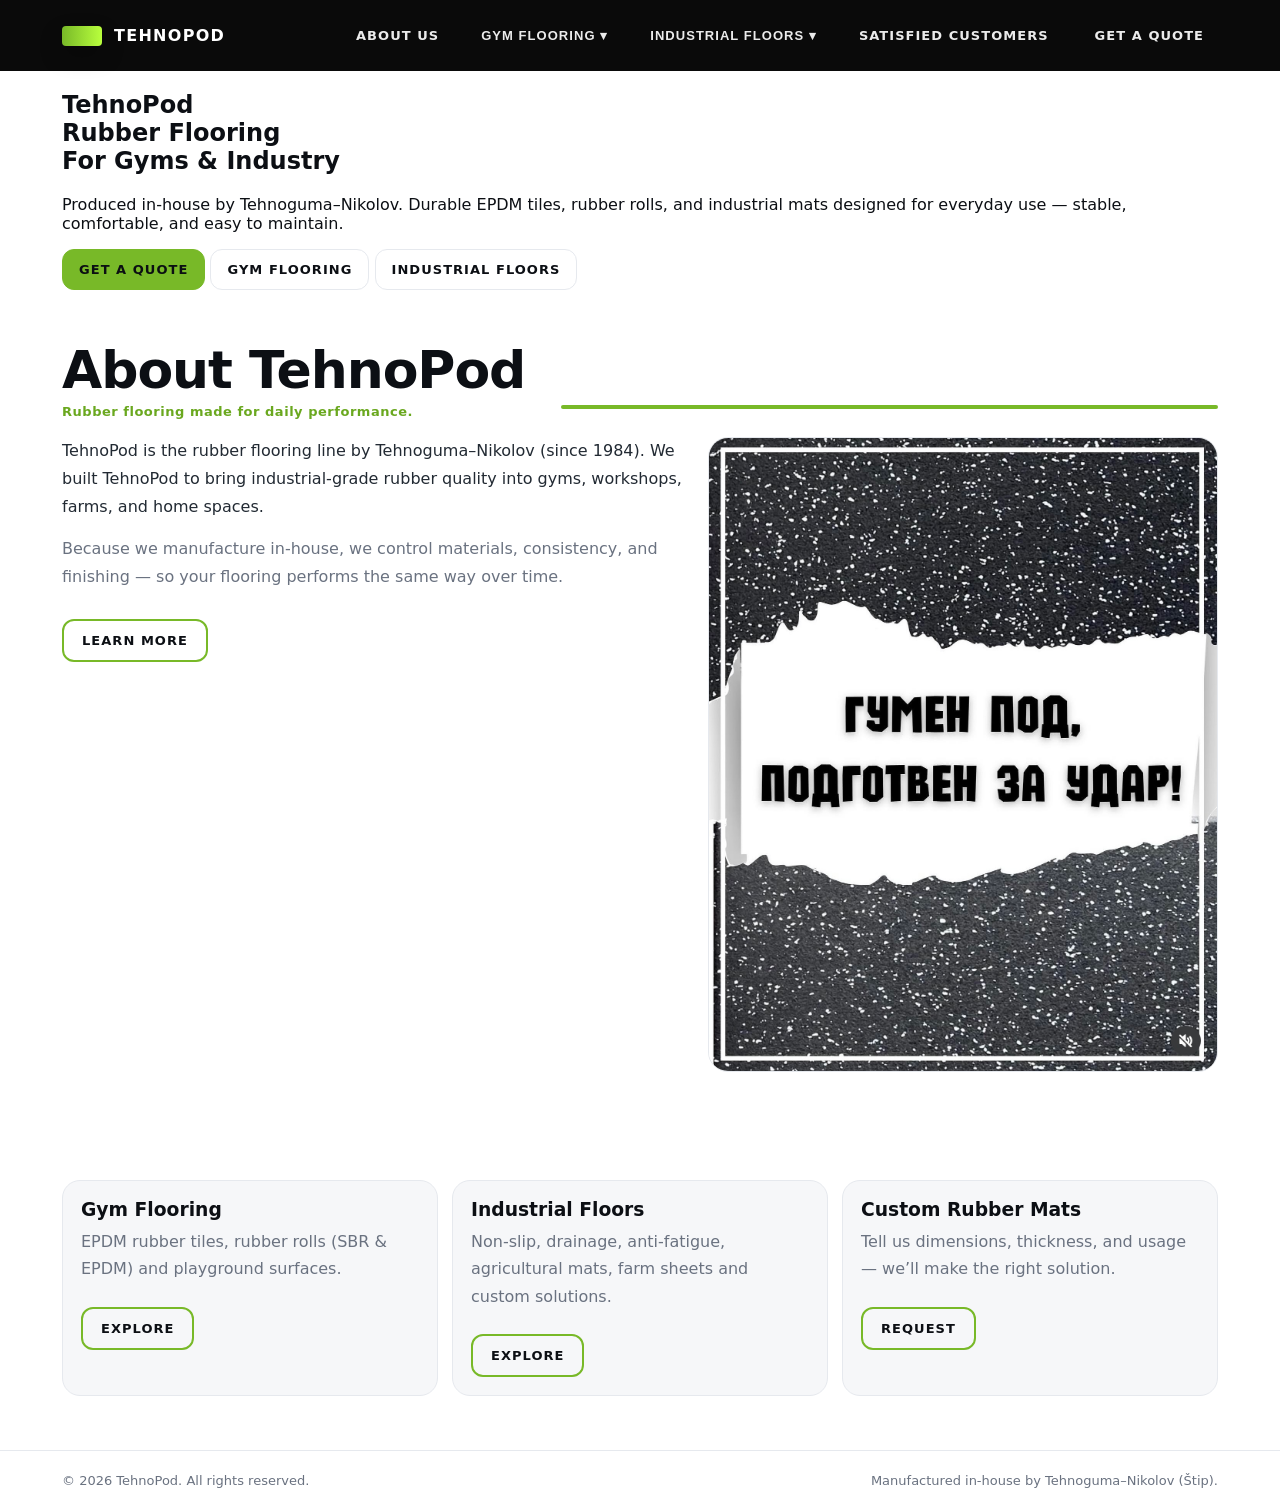
==== index.html @ 457037e5 "Update index.html" ====
<!doctype html>
<html lang="en">
<head>
  <meta charset="utf-8"/>
  <meta name="viewport" content="width=device-width,initial-scale=1"/>
  <title>TehnoPod Rubber Flooring | Gym & Industrial Rubber Mats</title>
  <meta name="description" content="TehnoPod produces durable rubber flooring for gyms and industry: EPDM rubber tiles, rubber rolls, anti-fatigue mats, drainage mats and custom rubber solutions. In-house manufacturing."/>
  <meta name="robots" content="index,follow"/>
  <link rel="stylesheet" href="assets/css/style.css"/>
</head>
<body>

<header class="header">
  <div class="container">
    <div class="nav">
      <a class="brand" href="index.html">
        <div class="mark" aria-hidden="true"></div>
        <div>TehnoPod</div>
      </a>

      <nav class="menu" aria-label="Main navigation">
        <a href="about.html">About us</a>

        <div class="dropdown">
          <button type="button">Gym Flooring ▾</button>
          <div class="dropdown-panel">
            <a href="gym-flooring.html#tiles">Rubber Tiles (EPDM)<span>Shock-absorbing, anti-slip, durable</span></a>
            <a href="gym-flooring.html#rolls">Rubber Rolls (SBR & EPDM)<span>Large-area coverage and insulation</span></a>
            <a href="gym-flooring.html#playground">Playground<span>Safer impact surface for outdoor areas</span></a>
          </div>
        </div>

        <div class="dropdown">
          <button type="button">Industrial Floors ▾</button>
          <div class="dropdown-panel">
            <a href="industrial-floors.html#non-slip">Non-Slip Floor Mats<span>Stability and safer steps</span></a>
            <a href="industrial-floors.html#drainage">Drainage Floor Mats<span>Wet zones, easy cleaning</span></a>
            <a href="industrial-floors.html#anti-fatigue">Anti-Fatigue Floor Mats<span>Comfort for standing work</span></a>
            <a href="industrial-floors.html#agricultural">Agricultural Floor Mats<span>Farm use, traction & insulation</span></a>
            <a href="industrial-floors.html#farm-sheets">Farm Sheets<span>Large-area protection</span></a>
            <a href="industrial-floors.html#custom">Custom Rubber Mats<span>Made to your size</span></a>
          </div>
        </div>

        <a href="customers.html">Satisfied customers</a>
        <a class="cta" href="contact.html">Get a quote</a>
      </nav>

      <button class="burger" type="button" data-burger>Menu</button>
    </div>

    <div class="mobile" data-mobile>
      <a href="about.html">About us</a>

      <div class="group">Gym Flooring</div>
      <a href="gym-flooring.html#tiles">Rubber Tiles (EPDM)</a>
      <a href="gym-flooring.html#rolls">Rubber Rolls (SBR & EPDM)</a>
      <a href="gym-flooring.html#playground">Playground</a>

      <div class="group">Industrial Floors</div>
      <a href="industrial-floors.html#non-slip">Non-Slip Floor Mats</a>
      <a href="industrial-floors.html#drainage">Drainage Floor Mats</a>
      <a href="industrial-floors.html#anti-fatigue">Anti-Fatigue Floor Mats</a>
      <a href="industrial-floors.html#agricultural">Agricultural Floor Mats</a>
      <a href="industrial-floors.html#farm-sheets">Farm Sheets</a>
      <a href="industrial-floors.html#custom">Custom Rubber Mats</a>

      <a href="customers.html">Satisfied customers</a>
      <a href="contact.html">Get a quote</a>
    </div>
  </div>
</header>

<main>
  <!-- HERO 1 (FULL-WIDTH IMAGE) -->
  <section class="hero1">
    <div class="hero1-overlay">
      <div class="container hero1-content">
        <h1 class="hero1-title">
          <span class="g">TehnoPod</span><br/>
          Rubber Flooring<br/>
          For Gyms & Industry
        </h1>

        <p class="hero1-sub">
          Produced in-house by Tehnoguma–Nikolov. Durable EPDM tiles, rubber rolls, and industrial mats
          designed for everyday use — stable, comfortable, and easy to maintain.
        </p>

        <div class="hero1-actions">
          <a class="btn primary" href="contact.html">Get a quote</a>
          <a class="btn" href="gym-flooring.html">Gym flooring</a>
          <a class="btn" href="industrial-floors.html">Industrial floors</a>
        </div>
      </div>
    </div>
  </section>

  <!-- ABOUT -->
  <section class="section">
    <div class="container">
      <div class="section-head">
        <div>
          <h2>About TehnoPod</h2>
          <div class="kicker">Rubber flooring made for daily performance.</div>
        </div>
        <div class="line" aria-hidden="true"></div>
      </div>

      <div class="split">
        <div class="copy">
          <p>
            TehnoPod is the rubber flooring line by Tehnoguma–Nikolov (since 1984). We built TehnoPod to bring
            industrial-grade rubber quality into gyms, workshops, farms, and home spaces.
          </p>
          <p class="muted">
            Because we manufacture in-house, we control materials, consistency, and finishing — so your flooring
            performs the same way over time.
          </p>
          <a class="learn" href="about.html">Learn more</a>
        </div>

        <div class="box">
          <img src="assets/img/about.jpg" alt="Rubber rolls and sheets in production"/>
        </div>
      </div>
    </div>
  </section>

  <!-- CARDS -->
  <section class="section">
    <div class="container">
      <div class="grid3">
        <div class="card">
          <h3>Gym Flooring</h3>
          <p>EPDM rubber tiles, rubber rolls (SBR & EPDM) and playground surfaces.</p>
          <a class="learn" href="gym-flooring.html">Explore</a>
        </div>
        <div class="card">
          <h3>Industrial Floors</h3>
          <p>Non-slip, drainage, anti-fatigue, agricultural mats, farm sheets and custom solutions.</p>
          <a class="learn" href="industrial-floors.html">Explore</a>
        </div>
        <div class="card">
          <h3>Custom Rubber Mats</h3>
          <p>Tell us dimensions, thickness, and usage — we’ll make the right solution.</p>
          <a class="learn" href="contact.html">Request</a>
        </div>
      </div>
    </div>
  </section>
</main>

<footer class="footer">
  <div class="container">
    <div class="footer-row">
      <div>© <span id="y"></span> TehnoPod. All rights reserved.</div>
      <div>Manufactured in-house by Tehnoguma–Nikolov (Štip).</div>
    </div>
  </div>
  <script>document.getElementById("y").textContent = new Date().getFullYear();</script>
</footer>

<script src="assets/js/main.js"></script>
</body>
</html>
---- assets/css/style.css ----
:root{
  --bg:#ffffff;
  --text:#0c0f14;
  --muted:#6a7280;
  --line:#e6e9ee;
  --card:#f6f7f9;

  --black:#0a0a0a;
  --green:#78b928;      /* green accent like main site */
  --green2:#6aa81f;

  --max:1200px;
}

*{box-sizing:border-box}
html,body{height:100%}
body{
  margin:0;
  font-family: ui-sans-serif, system-ui, -apple-system, Segoe UI, Roboto, Helvetica, Arial;
  color:var(--text);
  background:var(--bg);
}

a{color:inherit; text-decoration:none}
img{max-width:100%; display:block}
.container{max-width:var(--max); margin:0 auto; padding:0 22px}

/* ===== Top black navigation ===== */
.header{
  position:sticky; top:0; z-index:50;
  background:var(--black);
}
.nav{
  display:flex; align-items:center; justify-content:space-between;
  gap:18px;
  padding:18px 0;
}
.brand{
  display:flex; align-items:center; gap:12px;
  color:#fff;
  font-weight:900;
  letter-spacing:.08em;
  text-transform:uppercase;
}
.brand .mark{
  width:40px; height:20px; border-radius:4px;
  background: linear-gradient(90deg, var(--green), #b9ff3d);
  box-shadow: 0 10px 22px rgba(0,0,0,.25);
}

.menu{
  display:flex; align-items:center; gap:22px;
}
.menu a, .menu button{
  color:#fff;
  opacity:.92;
  font-weight:700;
  letter-spacing:.08em;
  text-transform:uppercase;
  font-size:13px;
  padding:10px 10px;
  border-radius:10px;
  border:0; background:transparent;
  cursor:pointer;
}
.menu a:hover, .menu button:hover{opacity:1}

.cta{
  border:1px solid rgba(255,255,255,.28);
  padding:10px 14px !important;
  border-radius:12px;
}
.cta:hover{border-color:rgba(255,255,255,.55)}

.burger{
  display:none;
  border:1px solid rgba(255,255,255,.25);
  background:transparent;
  color:#fff;
  padding:10px 12px;
  border-radius:12px;
  font-weight:800;
  letter-spacing:.08em;
  text-transform:uppercase;
  cursor:pointer;
}
.mobile{
  display:none;
  border-top:1px solid rgba(255,255,255,.12);
  padding:14px 0 18px;
}
.mobile a{
  display:block;
  color:#fff;
  opacity:.92;
  font-weight:800;
  letter-spacing:.08em;
  text-transform:uppercase;
  font-size:13px;
  padding:12px 6px;
}
.mobile a:hover{opacity:1}
.mobile .group{
  margin-top:10px;
  color:rgba(255,255,255,.6);
  font-size:12px;
  letter-spacing:.12em;
  text-transform:uppercase;
  font-weight:900;
}
@media (max-width: 980px){
  .menu{display:none}
  .burger{display:inline-flex}
  .mobile.show{display:block}
}

/* ===== Dropdown ===== */
.dropdown{position:relative}
.dropdown-panel{
  position:absolute;
  top:44px; right:0;
  min-width:320px;
  background:#fff;
  border:1px solid var(--line);
  border-radius:14px;
  padding:10px;
  box-shadow: 0 18px 45px rgba(0,0,0,.12);
  display:none;
}
.dropdown-panel a{
  display:block;
  padding:10px 10px;
  border-radius:12px;
  font-weight:800;
  letter-spacing:.02em;
  text-transform:none;
  color:var(--text);
}
.dropdown-panel a span{
  display:block;
  margin-top:4px;
  color:var(--muted);
  font-weight:600;
  font-size:13px;
}
.dropdown-panel a:hover{background:rgba(120,185,40,.10)}
.dropdown.open .dropdown-panel{display:block}

/* ===== Hero ===== */
.hero{
  padding:44px 0 18px;
  background:#fff;
}
.hero-grid{
  display:grid;
  grid-template-columns: 1.05fr .95fr;
  gap:22px;
  align-items:center;
}
@media (max-width: 980px){
  .hero-grid{grid-template-columns:1fr}
}
.hero-title{
  margin:0;
  font-size: clamp(34px, 5.2vw, 74px);
  line-height: .98;
  letter-spacing:-.02em;
  text-transform:uppercase;
}
.hero-title .g{color:var(--green)}
.hero-sub{
  margin:18px 0 0;
  color:var(--muted);
  font-size:16px;
  line-height:1.7;
  max-width: 62ch;
}
.hero-actions{display:flex; gap:12px; flex-wrap:wrap; margin-top:18px}
.btn{
  display:inline-flex;
  align-items:center;
  justify-content:center;
  padding:12px 16px;
  border-radius:12px;
  font-weight:900;
  letter-spacing:.08em;
  text-transform:uppercase;
  font-size:13px;
  border:1px solid var(--line);
  background:#fff;
}
.btn:hover{border-color:#cfd6df}
.btn.primary{
  border-color: var(--green);
  background: var(--green);
  color:#0b0f12;
}
.btn.primary:hover{filter:brightness(.98)}

.hero-media{
  border-radius: 24px;
  overflow:hidden;
  border:1px solid var(--line);
  background: #f3f4f6;
  min-height: 360px;
  position:relative;
}
.hero-media img{
  width:100%;
  height:100%;
  object-fit:cover;
}
.hero-media::after{
  content:"";
  position:absolute; inset:0;
  background: radial-gradient(700px 400px at 30% 20%, rgba(255,255,255,.35), transparent 55%);
  pointer-events:none;
}

/* ===== Sections ===== */
.section{padding:54px 0}
.section-head{
  display:flex;
  align-items:flex-end;
  justify-content:space-between;
  gap:18px;
  margin-bottom:18px;
}
.section-head h2{
  margin:0;
  font-size:52px;
  line-height:1;
  letter-spacing:-.02em;
}
.section-head .line{
  height:4px;
  background:var(--green);
  flex:1;
  margin-left:18px;
  border-radius:999px;
  transform: translateY(-10px);
}
.kicker{
  margin:8px 0 0;
  color:var(--green2);
  font-weight:900;
  letter-spacing:.04em;
  font-size:13px;
}

.split{
  display:grid;
  grid-template-columns: 1.1fr .9fr;
  gap:22px;
  align-items:start;
}
@media (max-width: 980px){
  .split{grid-template-columns:1fr}
}
.copy p{
  margin:0 0 14px;
  color:#222a33;
  line-height:1.75;
}
.copy p.muted{color:var(--muted)}
.box{
  border:1px solid var(--line);
  border-radius:20px;
  overflow:hidden;
  background:#fff;
}
.box img{width:100%; height:100%; object-fit:cover}
.learn{
  display:inline-flex;
  margin-top:14px;
  border:2px solid var(--green);
  padding:12px 18px;
  border-radius:12px;
  font-weight:900;
  letter-spacing:.08em;
  text-transform:uppercase;
  font-size:13px;
  color:var(--text);
}

.card{
  border:1px solid var(--line);
  border-radius:18px;
  background:var(--card);
  padding:18px;
}
.grid3{
  display:grid;
  grid-template-columns: repeat(3, 1fr);
  gap:14px;
}
@media (max-width: 980px){
  .grid3{grid-template-columns:1fr}
}
.card h3{margin:0 0 8px}
.card p{margin:0 0 10px; color:var(--muted); line-height:1.7}
.card ul{margin:0; padding-left:18px; color:var(--muted); line-height:1.7}

/* Footer */
.footer{
  background:#fff;
  border-top:1px solid var(--line);
  padding:22px 0;
  color:var(--muted);
  font-size:13px;
}
.footer-row{
  display:flex;
  justify-content:space-between;
  gap:10px;
  flex-wrap:wrap;
}
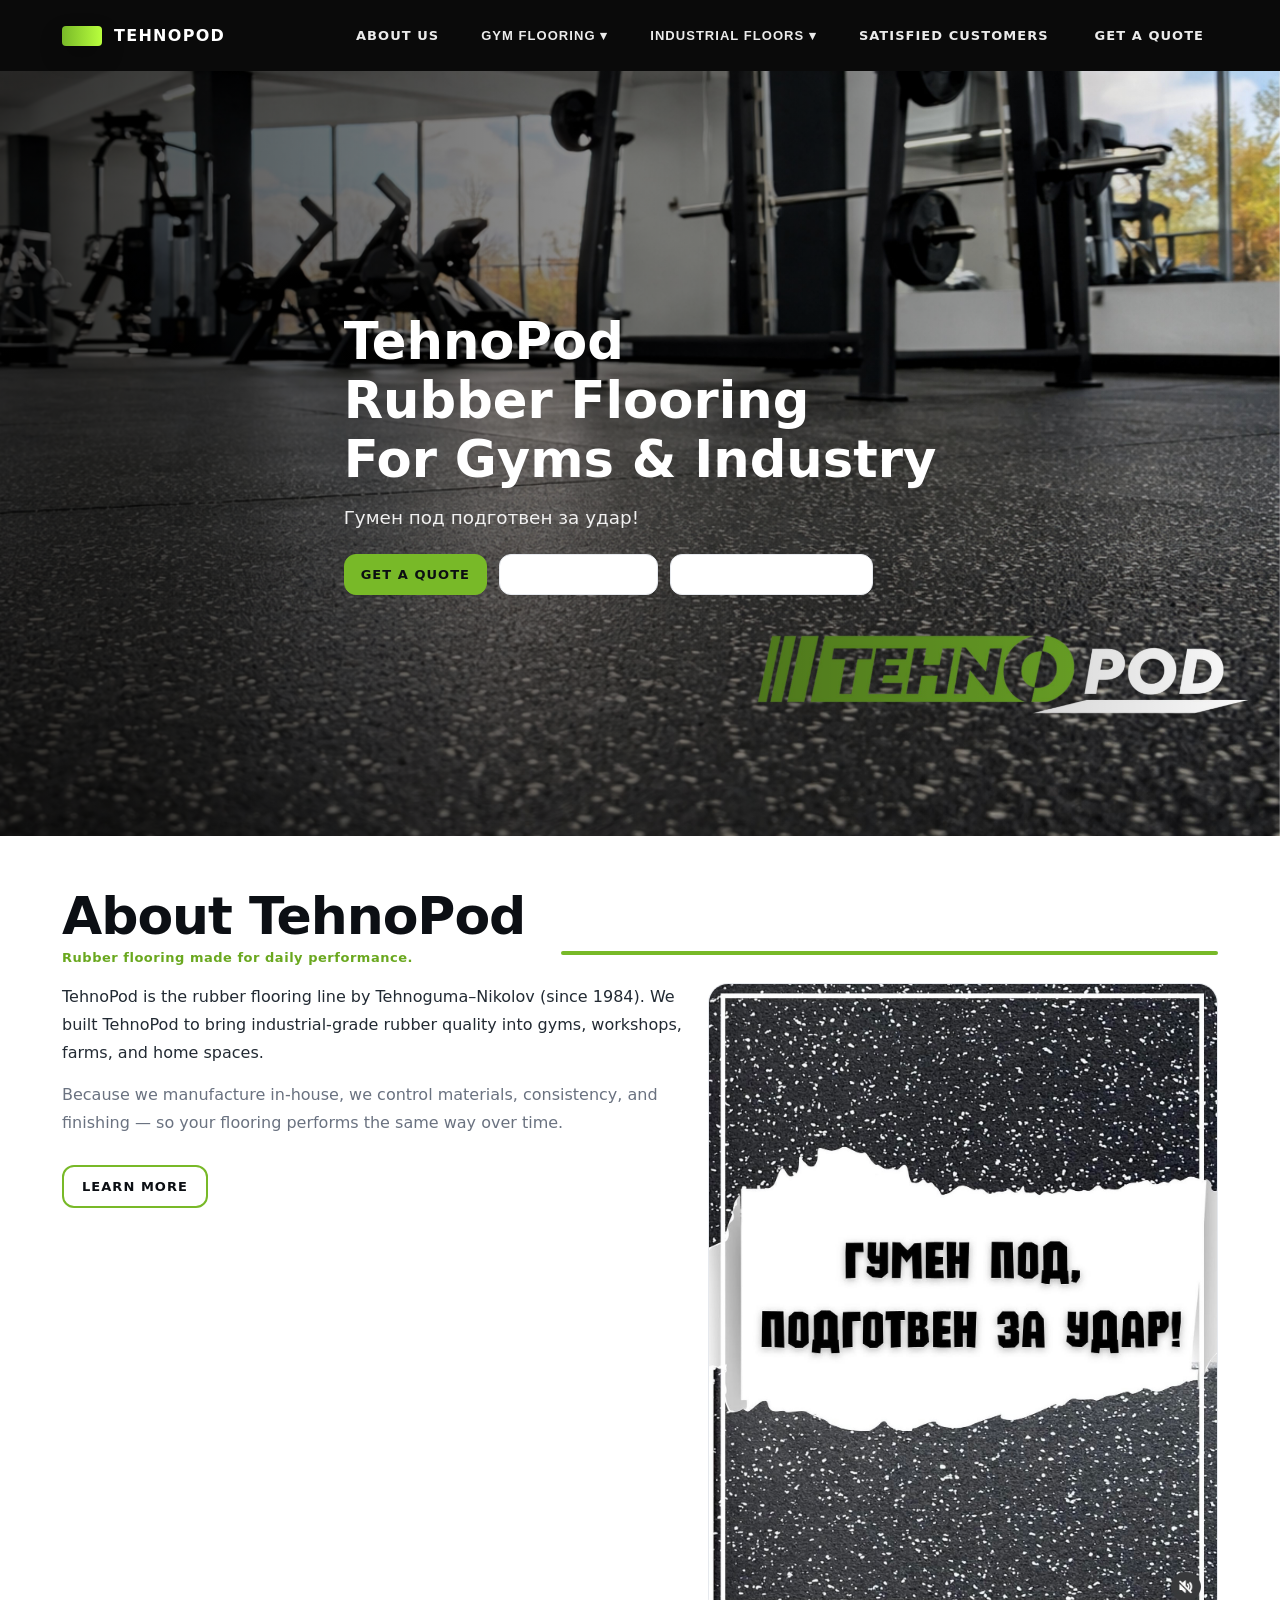
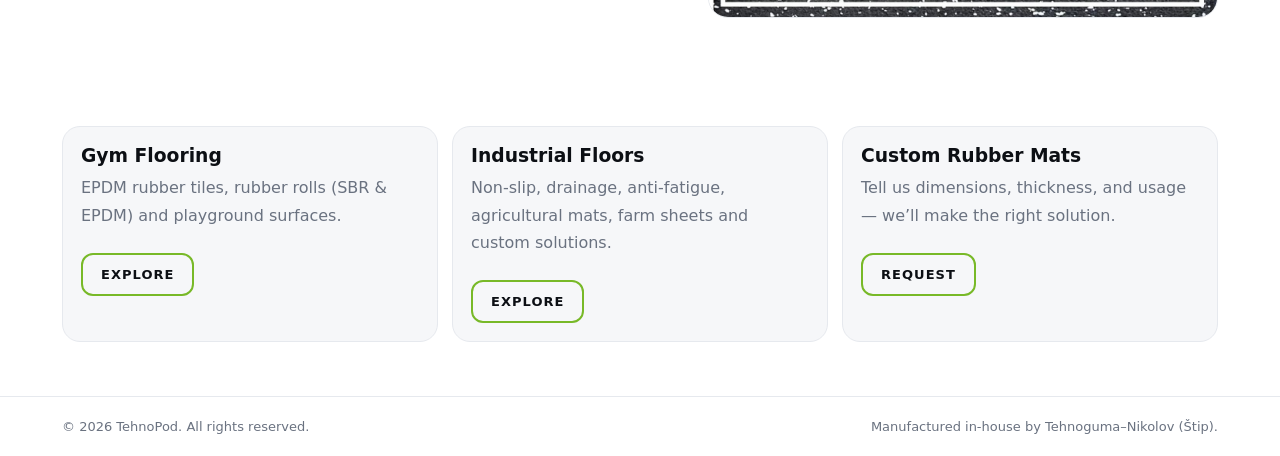
==== commit 092af54b: "Update index.html" ====
--- a/index.html
+++ b/index.html
@@ -83,8 +83,7 @@
         </h1>
 
         <p class="hero1-sub">
-          Produced in-house by Tehnoguma–Nikolov. Durable EPDM tiles, rubber rolls, and industrial mats
-          designed for everyday use — stable, comfortable, and easy to maintain.
+          Гумен под подготвен за удар!
         </p>
 
         <div class="hero1-actions">
--- a/assets/css/style.css
+++ b/assets/css/style.css
@@ -314,4 +314,25 @@
   justify-content:space-between;
   gap:10px;
   flex-wrap:wrap;
-}+}
+/* HERO 1 – FULL WIDTH IMAGE */
+.hero1{
+  width:100%;
+  height:85vh;
+  min-height:600px;
+  background:url("../img/hero1.jpg") center/cover no-repeat;
+  display:flex;
+  align-items:center;
+  position:relative;
+}
+.hero1-overlay{
+  width:100%;
+  height:100%;
+  background:linear-gradient(to right, rgba(0,0,0,.72) 0%, rgba(0,0,0,.45) 45%, rgba(0,0,0,0) 100%);
+  display:flex;
+  align-items:center;
+}
+.hero1-content{ color:#fff; max-width:720px; }
+.hero1-title{ font-size:3.2rem; line-height:1.15; margin:0 0 18px; }
+.hero1-sub{ font-size:1.15rem; opacity:.92; margin:0 0 26px; }
+.hero1-actions{ display:flex; gap:12px; flex-wrap:wrap; }
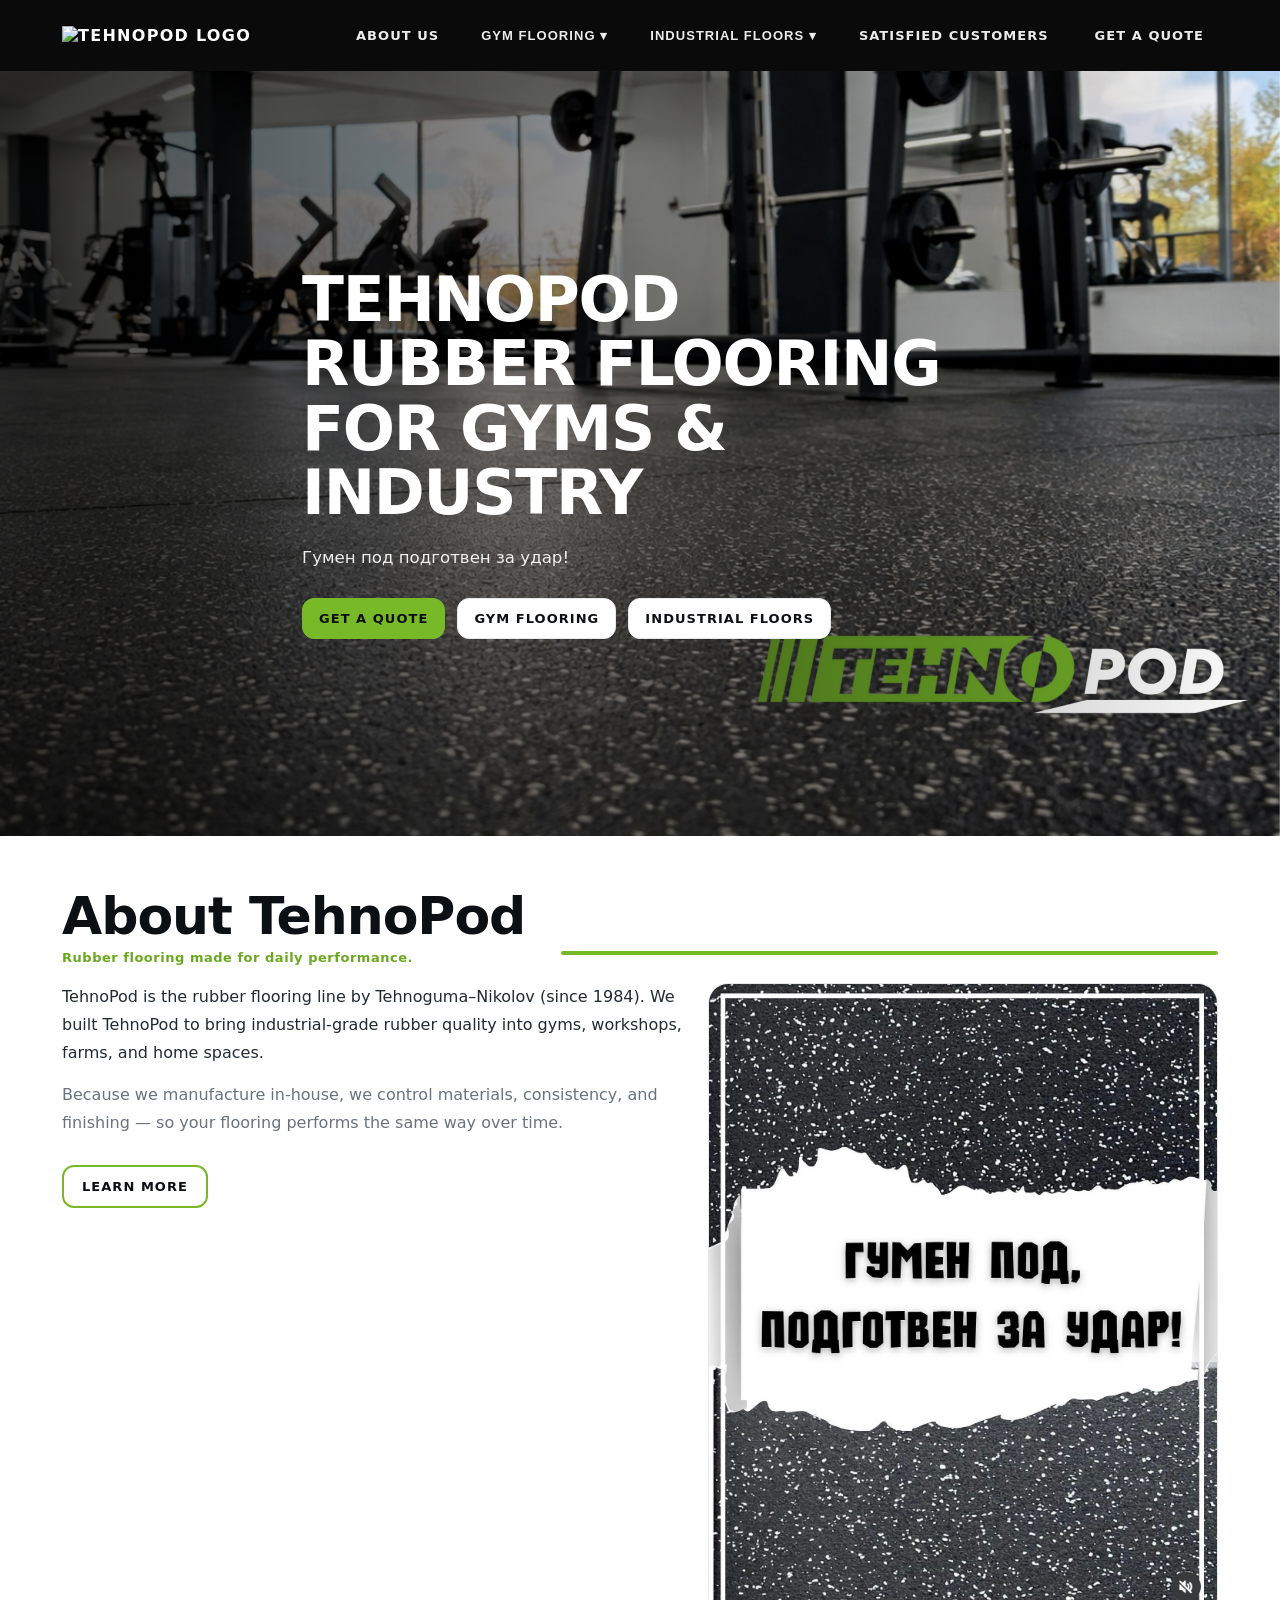
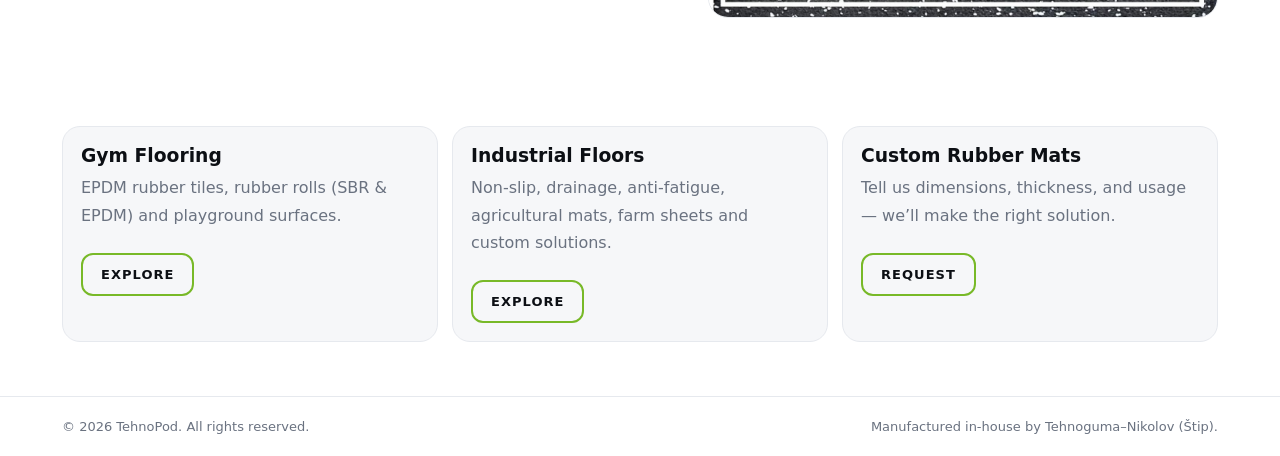
==== commit d4ada04c: "Update index.html" ====
--- a/index.html
+++ b/index.html
@@ -14,9 +14,8 @@
   <div class="container">
     <div class="nav">
       <a class="brand" href="index.html">
-        <div class="mark" aria-hidden="true"></div>
-        <div>TehnoPod</div>
-      </a>
+  <img src="assets/img/logotehnopod.jpg" alt="TehnoPod logo" class="logo">
+</a>
 
       <nav class="menu" aria-label="Main navigation">
         <a href="about.html">About us</a>
--- a/assets/css/style.css
+++ b/assets/css/style.css
@@ -146,7 +146,52 @@
 .dropdown-panel a:hover{background:rgba(120,185,40,.10)}
 .dropdown.open .dropdown-panel{display:block}
 
-/* ===== Hero ===== */
+/* ===== Buttons ===== */
+.btn{
+  display:inline-flex;
+  align-items:center;
+  justify-content:center;
+  padding:12px 16px;
+  border-radius:12px;
+  font-weight:900;
+  letter-spacing:.08em;
+  text-transform:uppercase;
+  font-size:13px;
+  border:1px solid var(--line);
+  background:#fff;
+  color:var(--text);              /* ✅ FIX: default text color */
+  cursor:pointer;
+  transition: .2s ease;
+}
+.btn:hover{
+  border-color:#cfd6df;
+  background:#f7f8fa;
+}
+.btn:focus{
+  outline:3px solid rgba(120,185,40,.25);
+  outline-offset:2px;
+}
+
+.btn.primary{
+  border-color: var(--green);
+  background: var(--green);
+  color:#0b0f12;
+}
+.btn.primary:hover{filter:brightness(.98)}
+
+/* ✅ OPTIONAL: buttons that sit on dark hero image */
+.btn.invert{
+  background: transparent;
+  border: 2px solid rgba(255,255,255,.85);
+  color: #fff;
+}
+.btn.invert:hover{
+  background:#fff;
+  color:#000;
+  border-color:#fff;
+}
+
+/* ===== Hero (old 2-col) ===== */
 .hero{
   padding:44px 0 18px;
   background:#fff;
@@ -176,26 +221,6 @@
   max-width: 62ch;
 }
 .hero-actions{display:flex; gap:12px; flex-wrap:wrap; margin-top:18px}
-.btn{
-  display:inline-flex;
-  align-items:center;
-  justify-content:center;
-  padding:12px 16px;
-  border-radius:12px;
-  font-weight:900;
-  letter-spacing:.08em;
-  text-transform:uppercase;
-  font-size:13px;
-  border:1px solid var(--line);
-  background:#fff;
-}
-.btn:hover{border-color:#cfd6df}
-.btn.primary{
-  border-color: var(--green);
-  background: var(--green);
-  color:#0b0f12;
-}
-.btn.primary:hover{filter:brightness(.98)}
 
 .hero-media{
   border-radius: 24px;
@@ -281,7 +306,9 @@
   text-transform:uppercase;
   font-size:13px;
   color:var(--text);
-}
+  transition:.2s ease;
+}
+.learn:hover{background:rgba(120,185,40,.10)}
 
 .card{
   border:1px solid var(--line);
@@ -315,7 +342,8 @@
   gap:10px;
   flex-wrap:wrap;
 }
-/* HERO 1 – FULL WIDTH IMAGE */
+
+/* ===== HERO 1 – FULL WIDTH IMAGE ===== */
 .hero1{
   width:100%;
   height:85vh;
@@ -332,7 +360,26 @@
   display:flex;
   align-items:center;
 }
-.hero1-content{ color:#fff; max-width:720px; }
-.hero1-title{ font-size:3.2rem; line-height:1.15; margin:0 0 18px; }
-.hero1-sub{ font-size:1.15rem; opacity:.92; margin:0 0 26px; }
-.hero1-actions{ display:flex; gap:12px; flex-wrap:wrap; }
+.hero1-content{
+  color:#fff;
+  max-width:720px;
+}
+.hero1-title{
+  font-size: clamp(34px, 4.8vw, 64px);
+  line-height:1.05;
+  margin:0 0 18px;
+  text-transform:uppercase;
+  letter-spacing:-.02em;
+}
+.hero1-sub{
+  font-size: clamp(14px, 1.3vw, 18px);
+  opacity:.92;
+  margin:0 0 26px;
+  line-height:1.7;
+  max-width:60ch;
+}
+.hero1-actions{
+  display:flex;
+  gap:12px;
+  flex-wrap:wrap;
+}
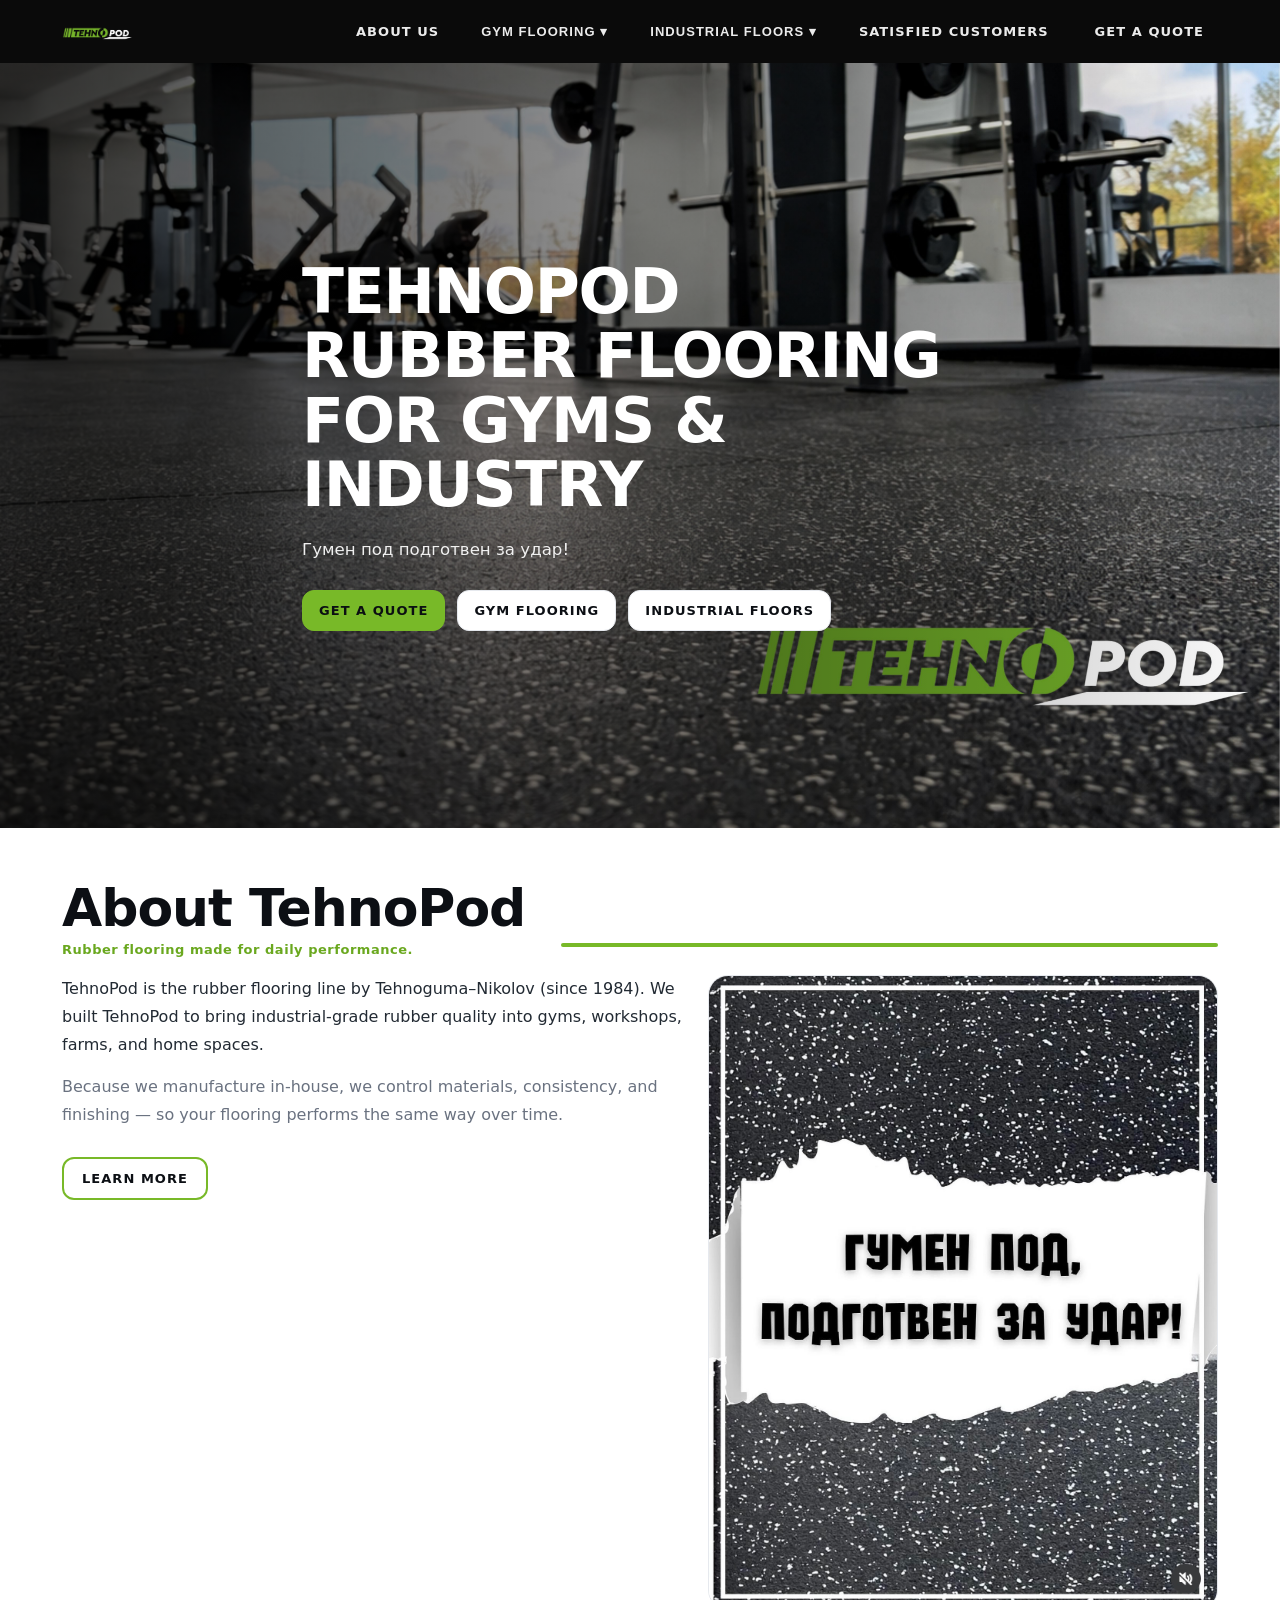
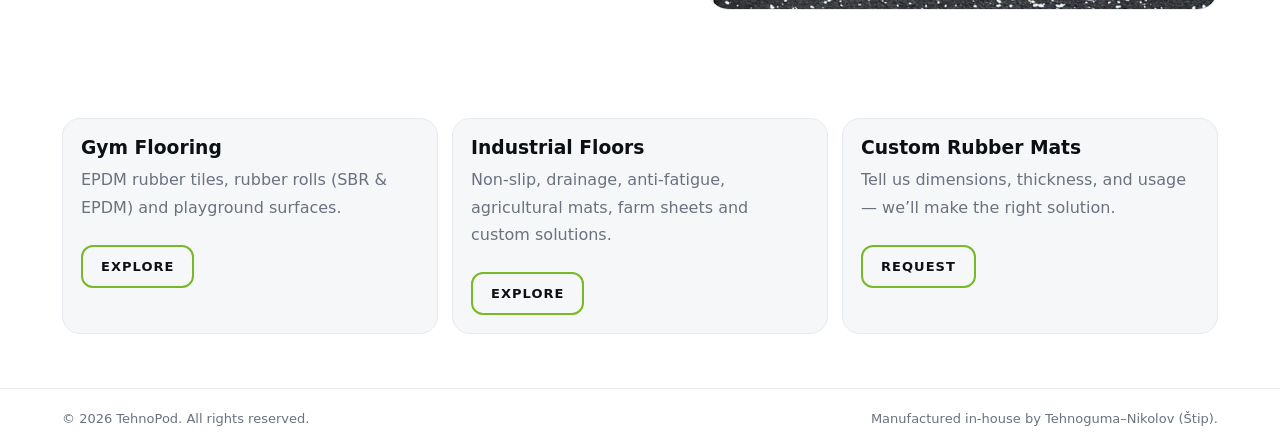
==== commit 12ac0dac: "Update index.html" ====
--- a/index.html
+++ b/index.html
@@ -14,7 +14,7 @@
   <div class="container">
     <div class="nav">
       <a class="brand" href="index.html">
-  <img src="assets/img/logotehnopod.jpg" alt="TehnoPod logo" class="logo">
+  <img src="assets/img/logotehnopod.png" alt="TehnoPod logo" class="logo">
 </a>
 
       <nav class="menu" aria-label="Main navigation">
--- a/assets/css/style.css
+++ b/assets/css/style.css
@@ -6,7 +6,7 @@
   --card:#f6f7f9;
 
   --black:#0a0a0a;
-  --green:#78b928;      /* green accent like main site */
+  --green:#78b928;
   --green2:#6aa81f;
 
   --max:1200px;
@@ -30,27 +30,48 @@
   position:sticky; top:0; z-index:50;
   background:var(--black);
 }
+
 .nav{
-  display:flex; align-items:center; justify-content:space-between;
+  display:flex;
+  align-items:center;
+  justify-content:space-between;
   gap:18px;
-  padding:18px 0;
-}
+  padding:14px 0; /* slightly tighter so logo fits nicely */
+}
+
+/* ✅ FIX: must be .brand (class) not brand (tag) */
 .brand{
-  display:flex; align-items:center; gap:12px;
+  display:flex;
+  align-items:center;
+  gap:12px;
   color:#fff;
   font-weight:900;
   letter-spacing:.08em;
   text-transform:uppercase;
 }
+
+/* If you are using the old "mark" + text style */
 .brand .mark{
-  width:40px; height:20px; border-radius:4px;
+  width:40px;
+  height:20px;
+  border-radius:4px;
   background: linear-gradient(90deg, var(--green), #b9ff3d);
   box-shadow: 0 10px 22px rgba(0,0,0,.25);
 }
 
+/* ✅ If you use an <img class="logo" ...> inside .brand */
+.logo{
+  height:34px;       /* good size for the black bar */
+  width:auto;
+  display:block;
+}
+
 .menu{
-  display:flex; align-items:center; gap:22px;
-}
+  display:flex;
+  align-items:center;
+  gap:22px;
+}
+
 .menu a, .menu button{
   color:#fff;
   opacity:.92;
@@ -60,7 +81,8 @@
   font-size:13px;
   padding:10px 10px;
   border-radius:10px;
-  border:0; background:transparent;
+  border:0;
+  background:transparent;
   cursor:pointer;
 }
 .menu a:hover, .menu button:hover{opacity:1}
@@ -84,6 +106,7 @@
   text-transform:uppercase;
   cursor:pointer;
 }
+
 .mobile{
   display:none;
   border-top:1px solid rgba(255,255,255,.12);
@@ -108,6 +131,7 @@
   text-transform:uppercase;
   font-weight:900;
 }
+
 @media (max-width: 980px){
   .menu{display:none}
   .burger{display:inline-flex}
@@ -126,6 +150,7 @@
   padding:10px;
   box-shadow: 0 18px 45px rgba(0,0,0,.12);
   display:none;
+  z-index:60;
 }
 .dropdown-panel a{
   display:block;
@@ -159,7 +184,7 @@
   font-size:13px;
   border:1px solid var(--line);
   background:#fff;
-  color:var(--text);              /* ✅ FIX: default text color */
+  color:var(--text);   /* ✅ ensures text is visible */
   cursor:pointer;
   transition: .2s ease;
 }
@@ -171,7 +196,6 @@
   outline:3px solid rgba(120,185,40,.25);
   outline-offset:2px;
 }
-
 .btn.primary{
   border-color: var(--green);
   background: var(--green);
@@ -179,16 +203,50 @@
 }
 .btn.primary:hover{filter:brightness(.98)}
 
-/* ✅ OPTIONAL: buttons that sit on dark hero image */
-.btn.invert{
-  background: transparent;
-  border: 2px solid rgba(255,255,255,.85);
-  color: #fff;
-}
-.btn.invert:hover{
-  background:#fff;
-  color:#000;
-  border-color:#fff;
+/* ===== HERO 1 – FULL WIDTH IMAGE ===== */
+.hero1{
+  width:100%;
+  height:85vh;
+  min-height:600px;
+  background:url("../img/hero1.jpg") center/cover no-repeat;
+  display:flex;
+  align-items:center;
+  position:relative;
+}
+.hero1-overlay{
+  width:100%;
+  height:100%;
+  background:linear-gradient(
+    to right,
+    rgba(0,0,0,.72) 0%,
+    rgba(0,0,0,.45) 45%,
+    rgba(0,0,0,0) 100%
+  );
+  display:flex;
+  align-items:center;
+}
+.hero1-content{
+  color:#fff;
+  max-width:720px;
+}
+.hero1-title{
+  font-size: clamp(34px, 4.8vw, 64px);
+  line-height:1.05;
+  margin:0 0 18px;
+  text-transform:uppercase;
+  letter-spacing:-.02em;
+}
+.hero1-sub{
+  font-size: clamp(14px, 1.3vw, 18px);
+  opacity:.92;
+  margin:0 0 26px;
+  line-height:1.7;
+  max-width:60ch;
+}
+.hero1-actions{
+  display:flex;
+  gap:12px;
+  flex-wrap:wrap;
 }
 
 /* ===== Hero (old 2-col) ===== */
@@ -288,6 +346,7 @@
   line-height:1.75;
 }
 .copy p.muted{color:var(--muted)}
+
 .box{
   border:1px solid var(--line);
   border-radius:20px;
@@ -295,6 +354,7 @@
   background:#fff;
 }
 .box img{width:100%; height:100%; object-fit:cover}
+
 .learn{
   display:inline-flex;
   margin-top:14px;
@@ -342,44 +402,3 @@
   gap:10px;
   flex-wrap:wrap;
 }
-
-/* ===== HERO 1 – FULL WIDTH IMAGE ===== */
-.hero1{
-  width:100%;
-  height:85vh;
-  min-height:600px;
-  background:url("../img/hero1.jpg") center/cover no-repeat;
-  display:flex;
-  align-items:center;
-  position:relative;
-}
-.hero1-overlay{
-  width:100%;
-  height:100%;
-  background:linear-gradient(to right, rgba(0,0,0,.72) 0%, rgba(0,0,0,.45) 45%, rgba(0,0,0,0) 100%);
-  display:flex;
-  align-items:center;
-}
-.hero1-content{
-  color:#fff;
-  max-width:720px;
-}
-.hero1-title{
-  font-size: clamp(34px, 4.8vw, 64px);
-  line-height:1.05;
-  margin:0 0 18px;
-  text-transform:uppercase;
-  letter-spacing:-.02em;
-}
-.hero1-sub{
-  font-size: clamp(14px, 1.3vw, 18px);
-  opacity:.92;
-  margin:0 0 26px;
-  line-height:1.7;
-  max-width:60ch;
-}
-.hero1-actions{
-  display:flex;
-  gap:12px;
-  flex-wrap:wrap;
-}
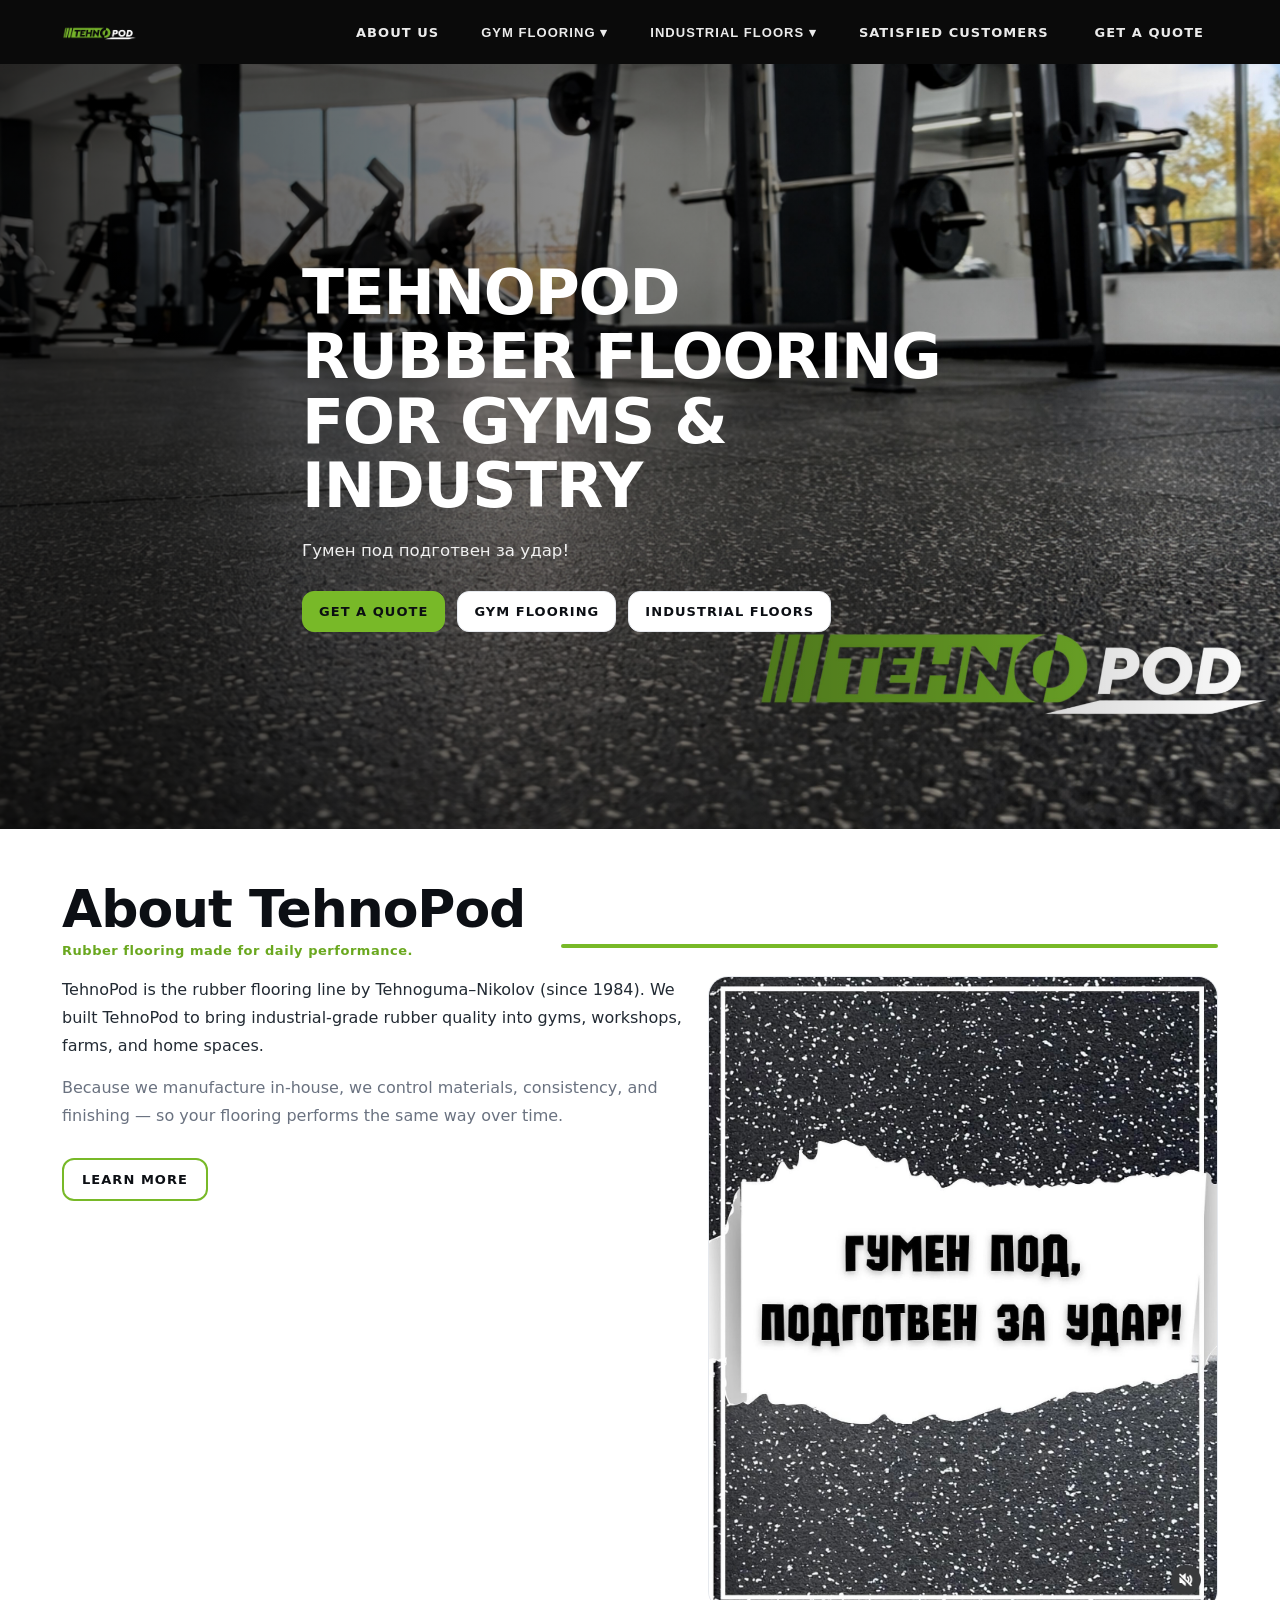
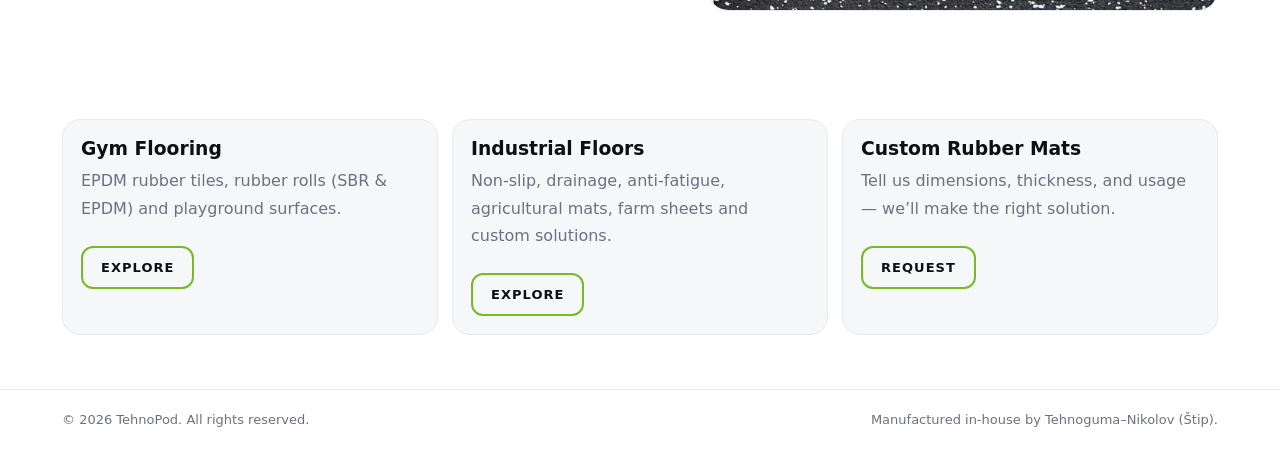
==== commit e53e2065: "Update index.html" ====
--- a/index.html
+++ b/index.html
@@ -14,8 +14,8 @@
   <div class="container">
     <div class="nav">
       <a class="brand" href="index.html">
-  <img src="assets/img/logotehnopod.png" alt="TehnoPod logo" class="logo">
-</a>
+        <img src="assets/img/logotehnopod.png" alt="TehnoPod logo" class="logo">
+      </a>
 
       <nav class="menu" aria-label="Main navigation">
         <a href="about.html">About us</a>
@@ -71,8 +71,12 @@
 </header>
 
 <main>
-  <!-- HERO 1 (FULL-WIDTH IMAGE) -->
+  <!-- HERO 1 (CROSSFADE SLIDER) -->
   <section class="hero1">
+    <!-- ✅ two layers for true crossfade -->
+    <div class="hero-bg is-active"></div>
+    <div class="hero-bg"></div>
+
     <div class="hero1-overlay">
       <div class="container hero1-content">
         <h1 class="hero1-title">
@@ -87,8 +91,8 @@
 
         <div class="hero1-actions">
           <a class="btn primary" href="contact.html">Get a quote</a>
-          <a class="btn" href="gym-flooring.html">Gym flooring</a>
-          <a class="btn" href="industrial-floors.html">Industrial floors</a>
+          <a class="btn invert" href="gym-flooring.html">Gym flooring</a>
+          <a class="btn invert" href="industrial-floors.html">Industrial floors</a>
         </div>
       </div>
     </div>
--- a/assets/css/style.css
+++ b/assets/css/style.css
@@ -36,10 +36,10 @@
   align-items:center;
   justify-content:space-between;
   gap:18px;
-  padding:14px 0; /* slightly tighter so logo fits nicely */
-}
-
-/* ✅ FIX: must be .brand (class) not brand (tag) */
+  padding:14px 0;
+}
+
+/* Brand */
 .brand{
   display:flex;
   align-items:center;
@@ -59,11 +59,12 @@
   box-shadow: 0 10px 22px rgba(0,0,0,.25);
 }
 
-/* ✅ If you use an <img class="logo" ...> inside .brand */
+/* Logo image inside .brand */
 .logo{
-  height:34px;       /* good size for the black bar */
+  height:36px;     /* ✅ fits black bar nicely */
   width:auto;
   display:block;
+  object-fit:contain;
 }
 
 .menu{
@@ -184,7 +185,7 @@
   font-size:13px;
   border:1px solid var(--line);
   background:#fff;
-  color:var(--text);   /* ✅ ensures text is visible */
+  color:var(--text);
   cursor:pointer;
   transition: .2s ease;
 }
@@ -203,17 +204,37 @@
 }
 .btn.primary:hover{filter:brightness(.98)}
 
-/* ===== HERO 1 – FULL WIDTH IMAGE ===== */
+/* ===== HERO 1 – TRUE CROSSFADE SLIDER ===== */
 .hero1{
+  position: relative;
   width:100%;
   height:85vh;
   min-height:600px;
-  background:url("../img/hero1.jpg") center/cover no-repeat;
-  display:flex;
-  align-items:center;
+  overflow:hidden;
+  display:flex;
+  align-items:center;
+}
+
+/* Two layers for crossfade */
+.hero1 .hero-bg{
+  position:absolute;
+  inset:0;
+  background-size:cover;
+  background-position:center;
+  background-repeat:no-repeat;
+  opacity:0;
+  transition: opacity 1200ms ease-in-out;
+  transform: scale(1.03); /* subtle premium depth */
+}
+
+.hero1 .hero-bg.is-active{
+  opacity:1;
+}
+
+/* Your gradient overlay stays above images */
+.hero1-overlay{
   position:relative;
-}
-.hero1-overlay{
+  z-index:2;
   width:100%;
   height:100%;
   background:linear-gradient(
@@ -225,6 +246,7 @@
   display:flex;
   align-items:center;
 }
+
 .hero1-content{
   color:#fff;
   max-width:720px;
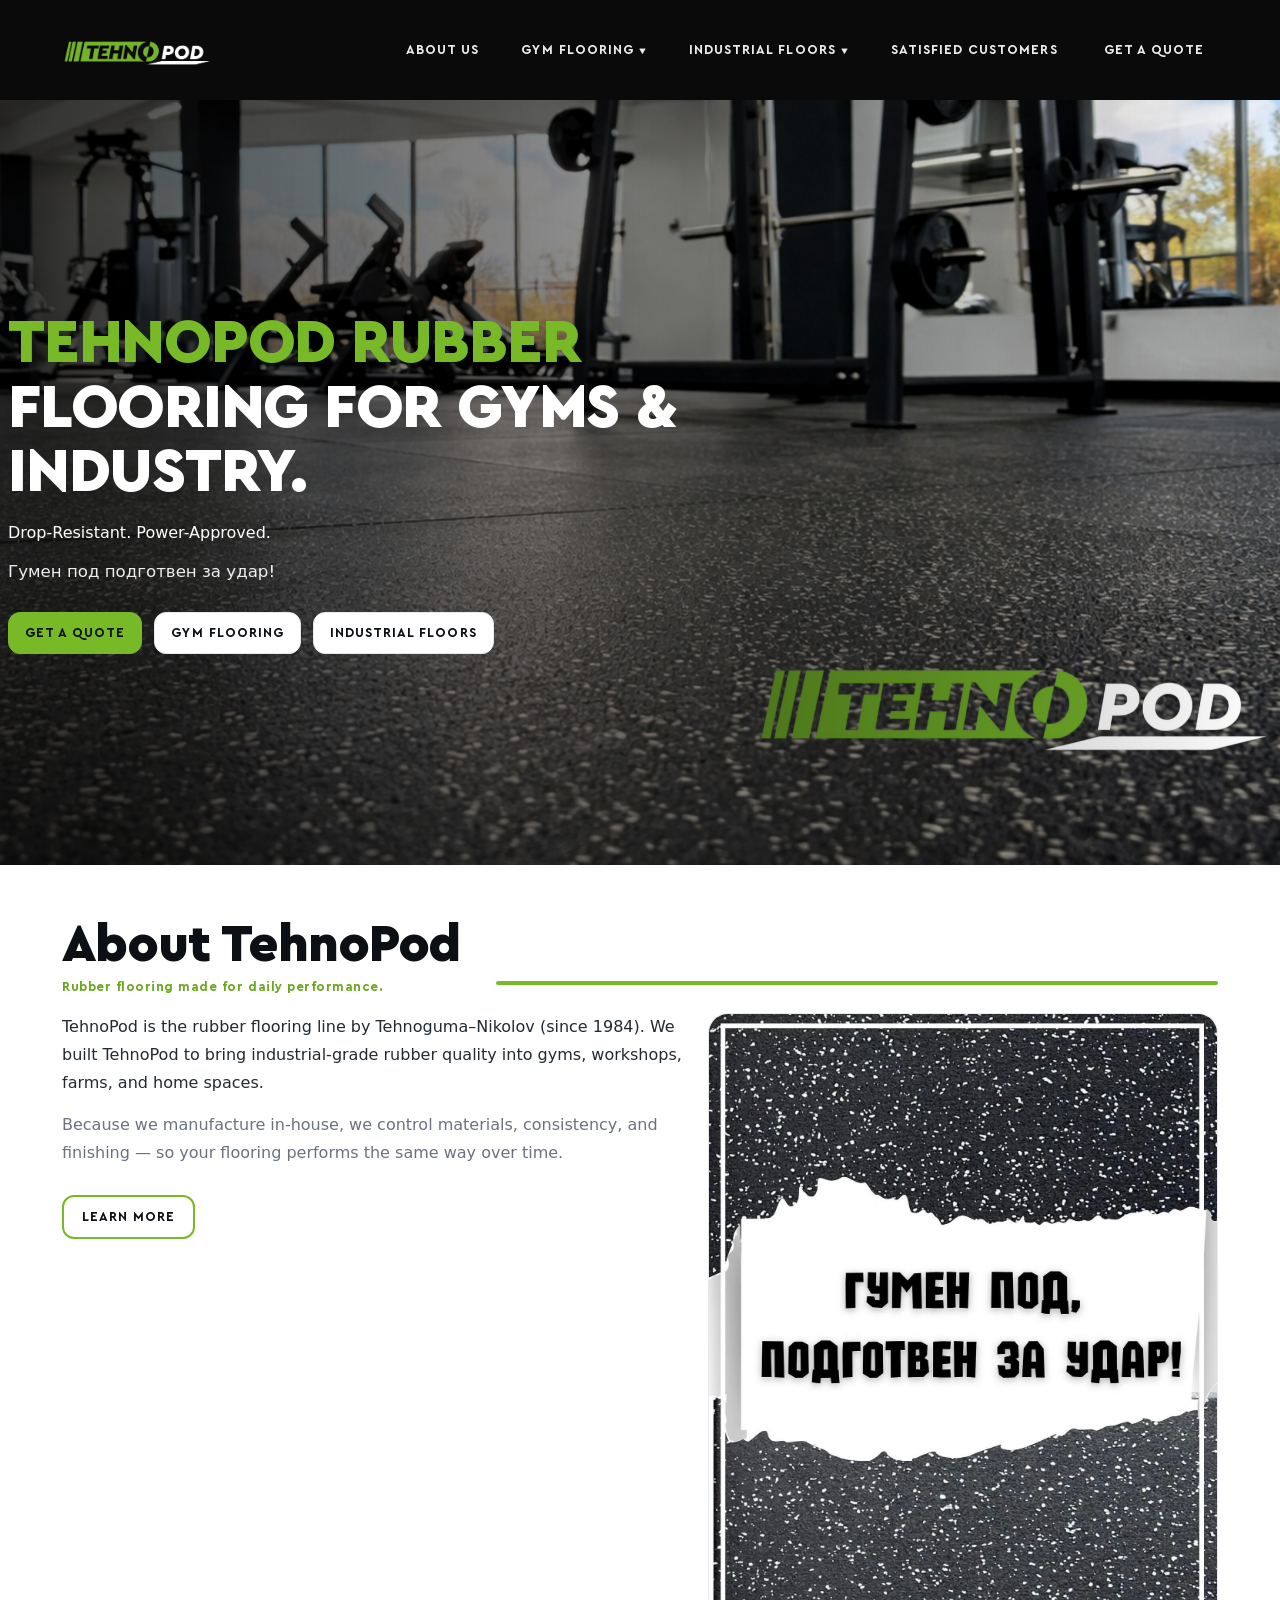
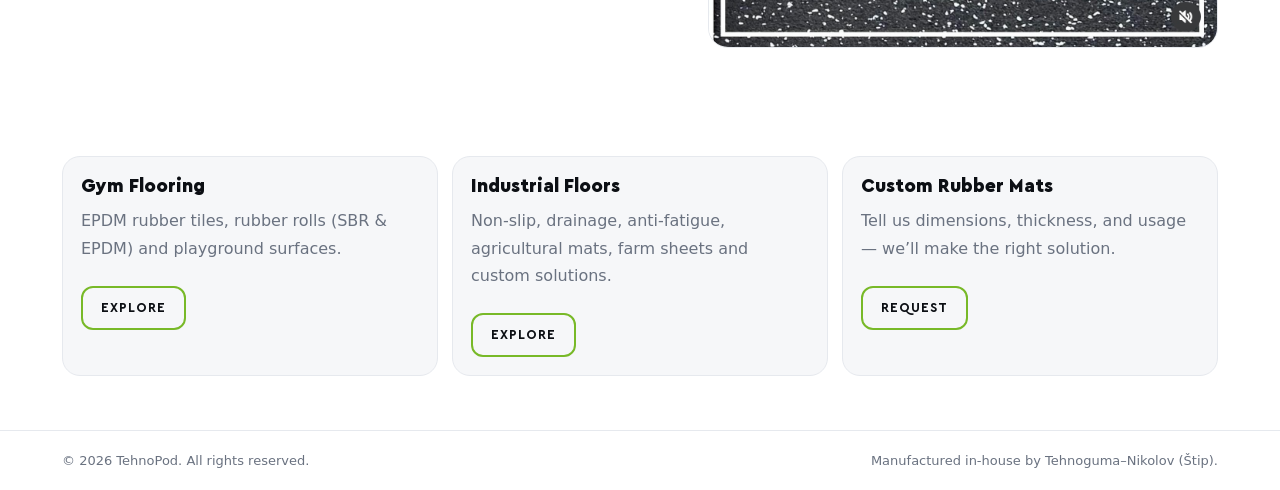
==== commit 3be4829e: "Update index.html" ====
--- a/index.html
+++ b/index.html
@@ -73,19 +73,25 @@
 <main>
   <!-- HERO 1 (CROSSFADE SLIDER) -->
   <section class="hero1">
-    <!-- ✅ two layers for true crossfade -->
+    <!-- two layers for true crossfade -->
     <div class="hero-bg is-active"></div>
     <div class="hero-bg"></div>
 
     <div class="hero1-overlay">
       <div class="container hero1-content">
+        <!-- ✅ New hero text structure -->
         <h1 class="hero1-title">
-          <span class="g">TehnoPod</span><br/>
-          Rubber Flooring<br/>
-          For Gyms & Industry
+          <span class="hero1-brand g">TehnoPod</span>
+          <span class="hero1-headline">
+            <span class="g">Rubber</span> Flooring for Gyms &amp; Industry.
+          </span>
         </h1>
 
-        <p class="hero1-sub">
+        <p class="hero1-tagline">
+          Drop-<span class="g">Resistant</span>. Power-<span class="g">Approved</span>.
+        </p>
+
+        <p class="hero1-sub hero1-sub-italic">
           Гумен под подготвен за удар!
         </p>
 
--- a/assets/css/style.css
+++ b/assets/css/style.css
@@ -1,3 +1,63 @@
+/* =========================
+   FONTS (Cera Pro woff2)
+   Put your woff2 files in: assets/fonts/
+   This CSS file is in: assets/css/style.css
+   So font path is: ../fonts/...
+========================= */
+
+@font-face{
+  font-family:"Cera Pro";
+  src:url("../fonts/Cera Pro Light.woff2") format("woff2");
+  font-weight:300;
+  font-style:normal;
+  font-display:swap;
+}
+@font-face{
+  font-family:"Cera Pro";
+  src:url("../fonts/Cera Pro Regular.woff2") format("woff2");
+  font-weight:400;
+  font-style:normal;
+  font-display:swap;
+}
+@font-face{
+  font-family:"Cera Pro";
+  src:url("../fonts/Cera Pro Regular Italic.woff2") format("woff2");
+  font-weight:400;
+  font-style:italic;
+  font-display:swap;
+}
+@font-face{
+  font-family:"Cera Pro";
+  src:url("../fonts/Cera Pro Medium.woff2") format("woff2");
+  font-weight:500;
+  font-style:normal;
+  font-display:swap;
+}
+@font-face{
+  font-family:"Cera Pro";
+  src:url("../fonts/Cera Pro Bold.woff2") format("woff2");
+  font-weight:700;
+  font-style:normal;
+  font-display:swap;
+}
+@font-face{
+  font-family:"Cera Pro";
+  src:url("../fonts/Cera Pro Black.woff2") format("woff2");
+  font-weight:900;
+  font-style:normal;
+  font-display:swap;
+}
+@font-face{
+  font-family:"Cera Pro";
+  src:url("../fonts/Cera Pro Black Italic.woff2") format("woff2");
+  font-weight:900;
+  font-style:italic;
+  font-display:swap;
+}
+
+/* =========================
+   BASE
+========================= */
 :root{
   --bg:#ffffff;
   --text:#0c0f14;
@@ -16,18 +76,27 @@
 html,body{height:100%}
 body{
   margin:0;
-  font-family: ui-sans-serif, system-ui, -apple-system, Segoe UI, Roboto, Helvetica, Arial;
+  font-family: "Cera Pro", ui-sans-serif, system-ui, -apple-system, Segoe UI, Roboto, Helvetica, Arial;
   color:var(--text);
   background:var(--bg);
 }
 
 a{color:inherit; text-decoration:none}
 img{max-width:100%; display:block}
-.container{max-width:var(--max); margin:0 auto; padding:0 22px}
-
-/* ===== Top black navigation ===== */
+
+.container{
+  max-width:var(--max);
+  margin:0 auto;
+  padding:0 22px;
+}
+
+/* =========================
+   TOP NAV
+========================= */
 .header{
-  position:sticky; top:0; z-index:50;
+  position:sticky;
+  top:0;
+  z-index:50;
   background:var(--black);
 }
 
@@ -39,7 +108,6 @@
   padding:14px 0;
 }
 
-/* Brand */
 .brand{
   display:flex;
   align-items:center;
@@ -50,7 +118,7 @@
   text-transform:uppercase;
 }
 
-/* If you are using the old "mark" + text style */
+/* if you still use mark */
 .brand .mark{
   width:40px;
   height:20px;
@@ -59,9 +127,8 @@
   box-shadow: 0 10px 22px rgba(0,0,0,.25);
 }
 
-/* Logo image inside .brand */
 .logo{
-  height:36px;     /* ✅ fits black bar nicely */
+  height:72px;
   width:auto;
   display:block;
   object-fit:contain;
@@ -73,7 +140,8 @@
   gap:22px;
 }
 
-.menu a, .menu button{
+.menu a,
+.menu button{
   color:#fff;
   opacity:.92;
   font-weight:700;
@@ -85,8 +153,11 @@
   border:0;
   background:transparent;
   cursor:pointer;
-}
-.menu a:hover, .menu button:hover{opacity:1}
+  font-family: "Cera Pro", system-ui, sans-serif;
+}
+
+.menu a:hover,
+.menu button:hover{opacity:1}
 
 .cta{
   border:1px solid rgba(255,255,255,.28);
@@ -106,6 +177,7 @@
   letter-spacing:.08em;
   text-transform:uppercase;
   cursor:pointer;
+  font-family: "Cera Pro", system-ui, sans-serif;
 }
 
 .mobile{
@@ -139,11 +211,14 @@
   .mobile.show{display:block}
 }
 
-/* ===== Dropdown ===== */
+/* =========================
+   DROPDOWN
+========================= */
 .dropdown{position:relative}
 .dropdown-panel{
   position:absolute;
-  top:44px; right:0;
+  top:44px;
+  right:0;
   min-width:320px;
   background:#fff;
   border:1px solid var(--line);
@@ -157,8 +232,8 @@
   display:block;
   padding:10px 10px;
   border-radius:12px;
-  font-weight:800;
-  letter-spacing:.02em;
+  font-weight:700;
+  letter-spacing:.01em;
   text-transform:none;
   color:var(--text);
 }
@@ -166,20 +241,22 @@
   display:block;
   margin-top:4px;
   color:var(--muted);
-  font-weight:600;
+  font-weight:400;
   font-size:13px;
 }
 .dropdown-panel a:hover{background:rgba(120,185,40,.10)}
 .dropdown.open .dropdown-panel{display:block}
 
-/* ===== Buttons ===== */
+/* =========================
+   BUTTONS
+========================= */
 .btn{
   display:inline-flex;
   align-items:center;
   justify-content:center;
   padding:12px 16px;
   border-radius:12px;
-  font-weight:900;
+  font-weight:700;
   letter-spacing:.08em;
   text-transform:uppercase;
   font-size:13px;
@@ -187,7 +264,8 @@
   background:#fff;
   color:var(--text);
   cursor:pointer;
-  transition: .2s ease;
+  transition:.2s ease;
+  font-family:"Cera Pro", system-ui, sans-serif;
 }
 .btn:hover{
   border-color:#cfd6df;
@@ -198,15 +276,23 @@
   outline-offset:2px;
 }
 .btn.primary{
-  border-color: var(--green);
-  background: var(--green);
+  border-color:var(--green);
+  background:var(--green);
   color:#0b0f12;
 }
 .btn.primary:hover{filter:brightness(.98)}
 
-/* ===== HERO 1 – TRUE CROSSFADE SLIDER ===== */
+/* =========================
+   HERO 1 – TRUE CROSSFADE
+   Requires HTML:
+   <section class="hero1">
+     <div class="hero-bg is-active"></div>
+     <div class="hero-bg"></div>
+     <div class="hero1-overlay">...</div>
+   </section>
+========================= */
 .hero1{
-  position: relative;
+  position:relative;
   width:100%;
   height:85vh;
   min-height:600px;
@@ -215,7 +301,7 @@
   align-items:center;
 }
 
-/* Two layers for crossfade */
+/* background layers */
 .hero1 .hero-bg{
   position:absolute;
   inset:0;
@@ -223,15 +309,15 @@
   background-position:center;
   background-repeat:no-repeat;
   opacity:0;
-  transition: opacity 1200ms ease-in-out;
-  transform: scale(1.03); /* subtle premium depth */
-}
-
+  transition:opacity 1200ms ease-in-out;
+  transform:scale(1.03);
+  will-change:opacity;
+}
 .hero1 .hero-bg.is-active{
   opacity:1;
 }
 
-/* Your gradient overlay stays above images */
+/* overlay & content */
 .hero1-overlay{
   position:relative;
   z-index:2;
@@ -247,83 +333,49 @@
   align-items:center;
 }
 
+/* ✅ move content a bit left (not centered in the middle) */
+.hero1-overlay .container{
+  margin-left:0;           /* keeps it from feeling centered */
+}
 .hero1-content{
   color:#fff;
-  max-width:720px;
-}
+  max-width:780px;
+  padding-left:8px;        /* small nudge */
+}
+
 .hero1-title{
+  font-family:"Cera Pro", system-ui, sans-serif;
+  font-weight:900;         /* “Black” look */
   font-size: clamp(34px, 4.8vw, 64px);
   line-height:1.05;
   margin:0 0 18px;
   text-transform:uppercase;
   letter-spacing:-.02em;
 }
+
+.hero1-title .g{ color: var(--green); }
+
 .hero1-sub{
+  font-family:"Cera Pro", system-ui, sans-serif;
+  font-weight:400;
   font-size: clamp(14px, 1.3vw, 18px);
   opacity:.92;
   margin:0 0 26px;
   line-height:1.7;
   max-width:60ch;
 }
+
 .hero1-actions{
   display:flex;
   gap:12px;
   flex-wrap:wrap;
 }
 
-/* ===== Hero (old 2-col) ===== */
-.hero{
-  padding:44px 0 18px;
-  background:#fff;
-}
-.hero-grid{
-  display:grid;
-  grid-template-columns: 1.05fr .95fr;
-  gap:22px;
-  align-items:center;
-}
-@media (max-width: 980px){
-  .hero-grid{grid-template-columns:1fr}
-}
-.hero-title{
-  margin:0;
-  font-size: clamp(34px, 5.2vw, 74px);
-  line-height: .98;
-  letter-spacing:-.02em;
-  text-transform:uppercase;
-}
-.hero-title .g{color:var(--green)}
-.hero-sub{
-  margin:18px 0 0;
-  color:var(--muted);
-  font-size:16px;
-  line-height:1.7;
-  max-width: 62ch;
-}
-.hero-actions{display:flex; gap:12px; flex-wrap:wrap; margin-top:18px}
-
-.hero-media{
-  border-radius: 24px;
-  overflow:hidden;
-  border:1px solid var(--line);
-  background: #f3f4f6;
-  min-height: 360px;
-  position:relative;
-}
-.hero-media img{
-  width:100%;
-  height:100%;
-  object-fit:cover;
-}
-.hero-media::after{
-  content:"";
-  position:absolute; inset:0;
-  background: radial-gradient(700px 400px at 30% 20%, rgba(255,255,255,.35), transparent 55%);
-  pointer-events:none;
-}
-
-/* ===== Sections ===== */
+/* =========================
+   SECTIONS
+========================= */
 .section{padding:54px 0}
+
 .section-head{
   display:flex;
   align-items:flex-end;
@@ -336,6 +388,7 @@
   font-size:52px;
   line-height:1;
   letter-spacing:-.02em;
+  font-weight:900;
 }
 .section-head .line{
   height:4px;
@@ -348,7 +401,7 @@
 .kicker{
   margin:8px 0 0;
   color:var(--green2);
-  font-weight:900;
+  font-weight:700;
   letter-spacing:.04em;
   font-size:13px;
 }
@@ -362,6 +415,7 @@
 @media (max-width: 980px){
   .split{grid-template-columns:1fr}
 }
+
 .copy p{
   margin:0 0 14px;
   color:#222a33;
@@ -383,7 +437,7 @@
   border:2px solid var(--green);
   padding:12px 18px;
   border-radius:12px;
-  font-weight:900;
+  font-weight:700;
   letter-spacing:.08em;
   text-transform:uppercase;
   font-size:13px;
@@ -406,11 +460,13 @@
 @media (max-width: 980px){
   .grid3{grid-template-columns:1fr}
 }
-.card h3{margin:0 0 8px}
+.card h3{margin:0 0 8px; font-weight:900}
 .card p{margin:0 0 10px; color:var(--muted); line-height:1.7}
 .card ul{margin:0; padding-left:18px; color:var(--muted); line-height:1.7}
 
-/* Footer */
+/* =========================
+   FOOTER
+========================= */
 .footer{
   background:#fff;
   border-top:1px solid var(--line);
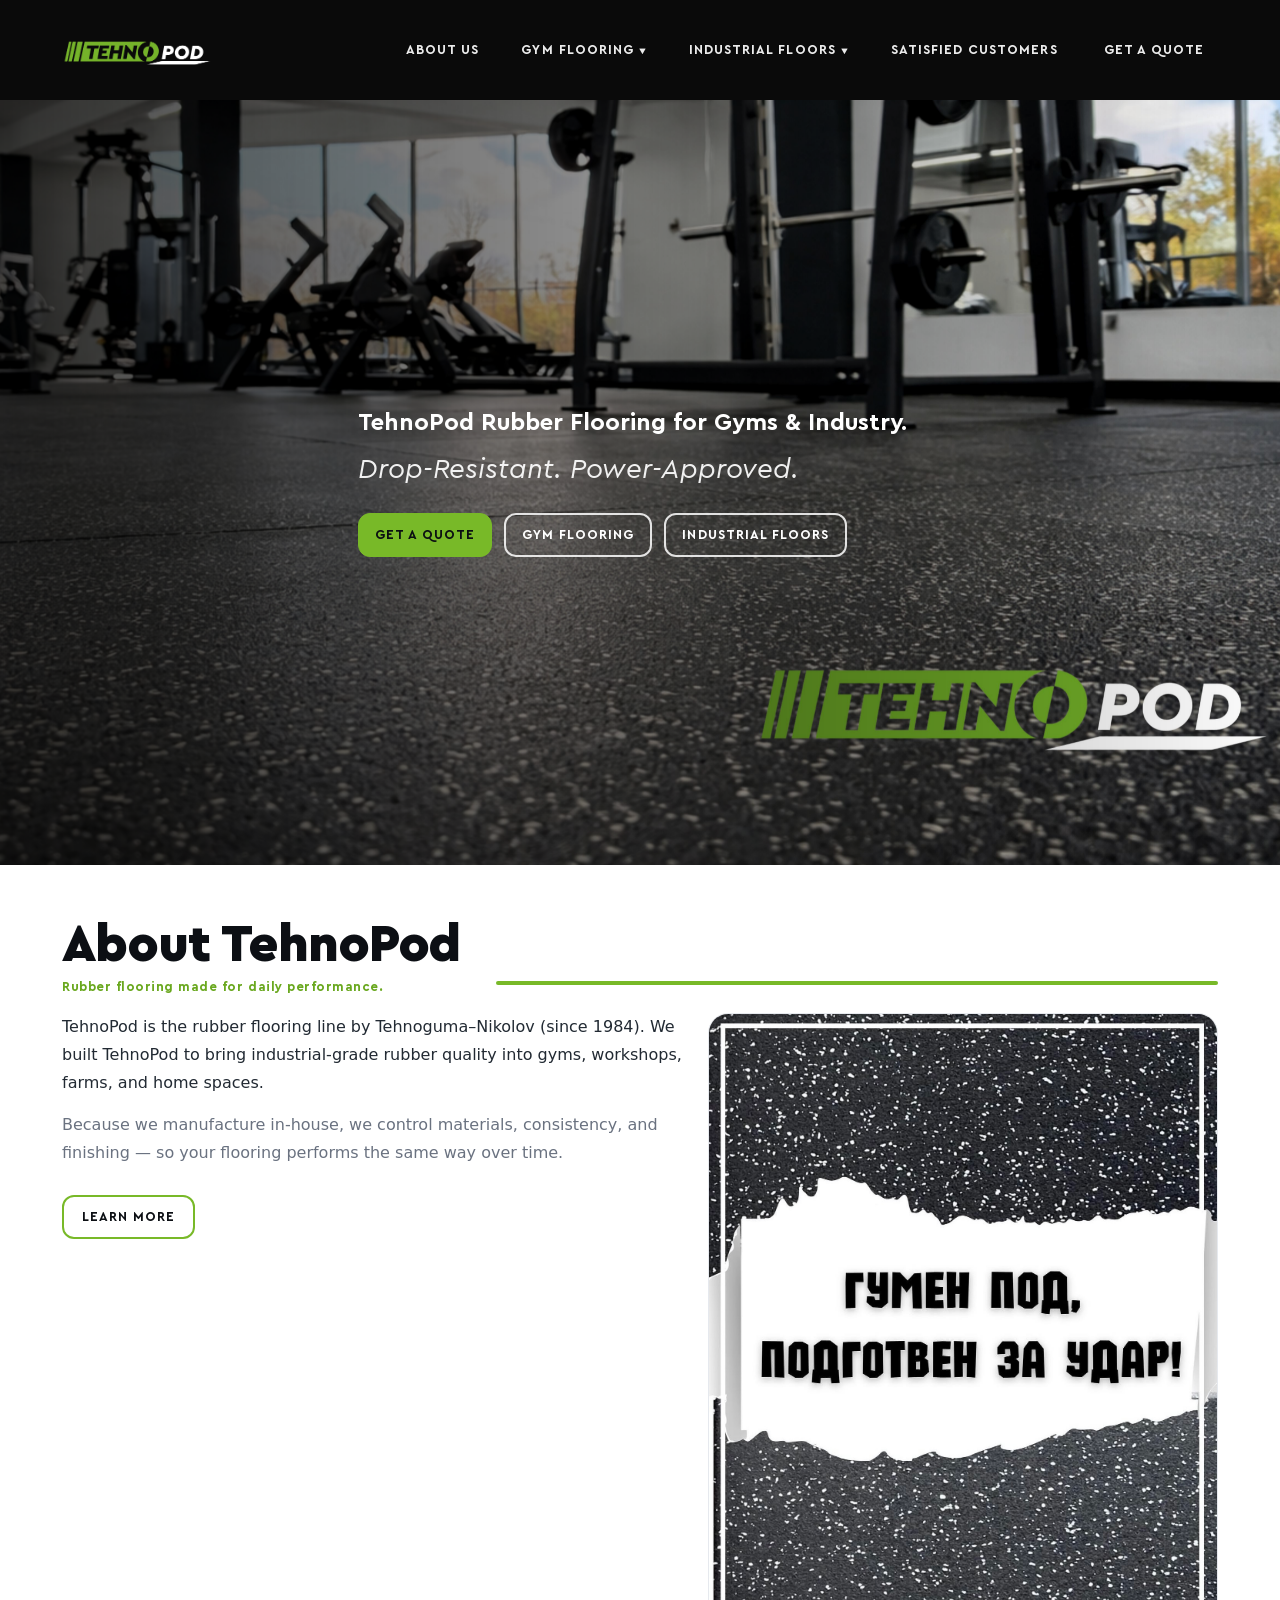
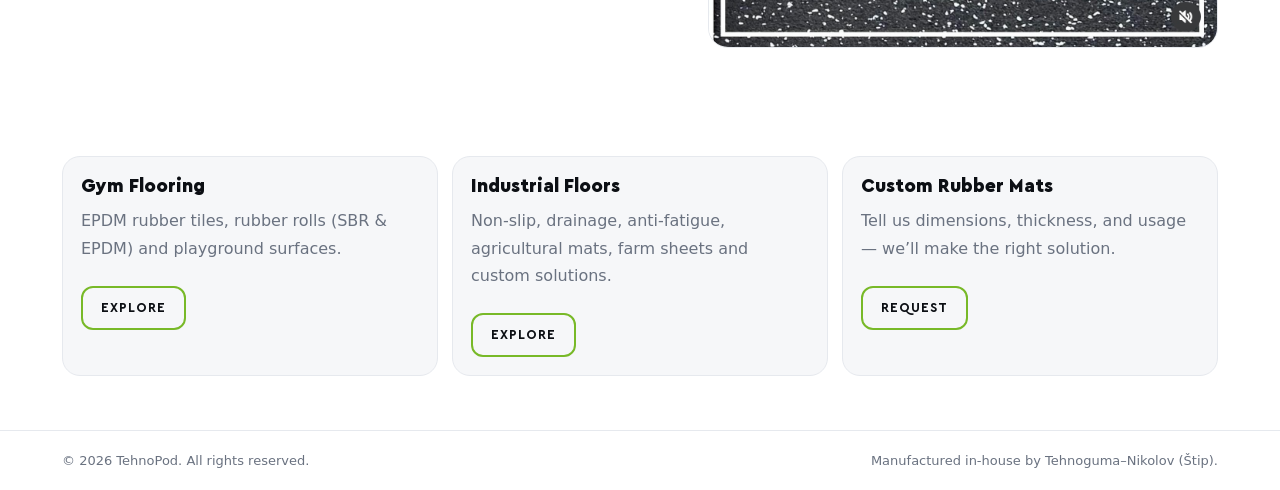
==== commit 46216444: "Update index.html" ====
--- a/index.html
+++ b/index.html
@@ -91,10 +91,6 @@
           Drop-<span class="g">Resistant</span>. Power-<span class="g">Approved</span>.
         </p>
 
-        <p class="hero1-sub hero1-sub-italic">
-          Гумен под подготвен за удар!
-        </p>
-
         <div class="hero1-actions">
           <a class="btn primary" href="contact.html">Get a quote</a>
           <a class="btn invert" href="gym-flooring.html">Gym flooring</a>
--- a/assets/css/style.css
+++ b/assets/css/style.css
@@ -1,8 +1,8 @@
 /* =========================
    FONTS (Cera Pro woff2)
-   Put your woff2 files in: assets/fonts/
-   This CSS file is in: assets/css/style.css
-   So font path is: ../fonts/...
+   Folder: assets/fonts/
+   CSS:    assets/css/style.css
+   Path:   ../fonts/...
 ========================= */
 
 @font-face{
@@ -76,7 +76,7 @@
 html,body{height:100%}
 body{
   margin:0;
-  font-family: "Cera Pro", ui-sans-serif, system-ui, -apple-system, Segoe UI, Roboto, Helvetica, Arial;
+  font-family:"Cera Pro", ui-sans-serif, system-ui, -apple-system, Segoe UI, Roboto, Helvetica, Arial;
   color:var(--text);
   background:var(--bg);
 }
@@ -89,6 +89,8 @@
   margin:0 auto;
   padding:0 22px;
 }
+
+.green{ color: var(--green); }
 
 /* =========================
    TOP NAV
@@ -118,7 +120,6 @@
   text-transform:uppercase;
 }
 
-/* if you still use mark */
 .brand .mark{
   width:40px;
   height:20px;
@@ -153,9 +154,8 @@
   border:0;
   background:transparent;
   cursor:pointer;
-  font-family: "Cera Pro", system-ui, sans-serif;
-}
-
+  font-family:"Cera Pro", system-ui, sans-serif;
+}
 .menu a:hover,
 .menu button:hover{opacity:1}
 
@@ -177,7 +177,7 @@
   letter-spacing:.08em;
   text-transform:uppercase;
   cursor:pointer;
-  font-family: "Cera Pro", system-ui, sans-serif;
+  font-family:"Cera Pro", system-ui, sans-serif;
 }
 
 .mobile{
@@ -224,7 +224,7 @@
   border:1px solid var(--line);
   border-radius:14px;
   padding:10px;
-  box-shadow: 0 18px 45px rgba(0,0,0,.12);
+  box-shadow:0 18px 45px rgba(0,0,0,.12);
   display:none;
   z-index:60;
 }
@@ -282,14 +282,20 @@
 }
 .btn.primary:hover{filter:brightness(.98)}
 
+/* Buttons that sit on dark hero */
+.btn.invert{
+  background:transparent;
+  border:2px solid rgba(255,255,255,.85);
+  color:#fff;
+}
+.btn.invert:hover{
+  background:#fff;
+  color:#000;
+  border-color:#fff;
+}
+
 /* =========================
    HERO 1 – TRUE CROSSFADE
-   Requires HTML:
-   <section class="hero1">
-     <div class="hero-bg is-active"></div>
-     <div class="hero-bg"></div>
-     <div class="hero1-overlay">...</div>
-   </section>
 ========================= */
 .hero1{
   position:relative;
@@ -313,9 +319,7 @@
   transform:scale(1.03);
   will-change:opacity;
 }
-.hero1 .hero-bg.is-active{
-  opacity:1;
-}
+.hero1 .hero-bg.is-active{ opacity:1; }
 
 /* overlay & content */
 .hero1-overlay{
@@ -333,36 +337,55 @@
   align-items:center;
 }
 
-/* ✅ move content a bit left (not centered in the middle) */
-.hero1-overlay .container{
-  margin-left:0;           /* keeps it from feeling centered */
-}
+/* left align */
 .hero1-content{
   color:#fff;
-  max-width:780px;
-  padding-left:8px;        /* small nudge */
+  max-width:820px;
+  text-align:left;
+  padding-left:6px; /* tiny nudge left */
+}
+
+/* TehnoPod bigger */
+.hero-brand{
+  display:block;
+  font-weight:900;
+  letter-spacing:-.02em;
+  text-transform:none;
+  font-size: clamp(44px, 5.4vw, 86px);
+  line-height:1.02;
+  color:var(--green);
 }
 
 .hero1-title{
-  font-family:"Cera Pro", system-ui, sans-serif;
-  font-weight:900;         /* “Black” look */
-  font-size: clamp(34px, 4.8vw, 64px);
-  line-height:1.05;
-  margin:0 0 18px;
-  text-transform:uppercase;
-  letter-spacing:-.02em;
-}
-
-.hero1-title .g{ color: var(--green); }
-
-.hero1-sub{
-  font-family:"Cera Pro", system-ui, sans-serif;
+  margin:0 0 14px;
+}
+
+/* next line(s) */
+.hero1-line{
+  margin:0;
+  text-transform:none;
+  letter-spacing:-.01em;
+}
+.hero1-line-1{
+  margin-top:2px;
+  font-weight:500;
+  font-size: clamp(18px, 2.2vw, 32px);
+  line-height:1.15;
+}
+.hero1-line-2{
+  margin-top:10px;
+  font-weight:700;
+  font-size: clamp(16px, 1.7vw, 24px);
+  line-height:1.25;
+}
+
+/* slogan italic and a bit different */
+.hero1-tagline{
+  margin:14px 0 26px;
+  font-style:italic;
   font-weight:400;
-  font-size: clamp(14px, 1.3vw, 18px);
   opacity:.92;
-  margin:0 0 26px;
-  line-height:1.7;
-  max-width:60ch;
+  font-size: clamp(28px, 1.2vw, 36px);
 }
 
 .hero1-actions{
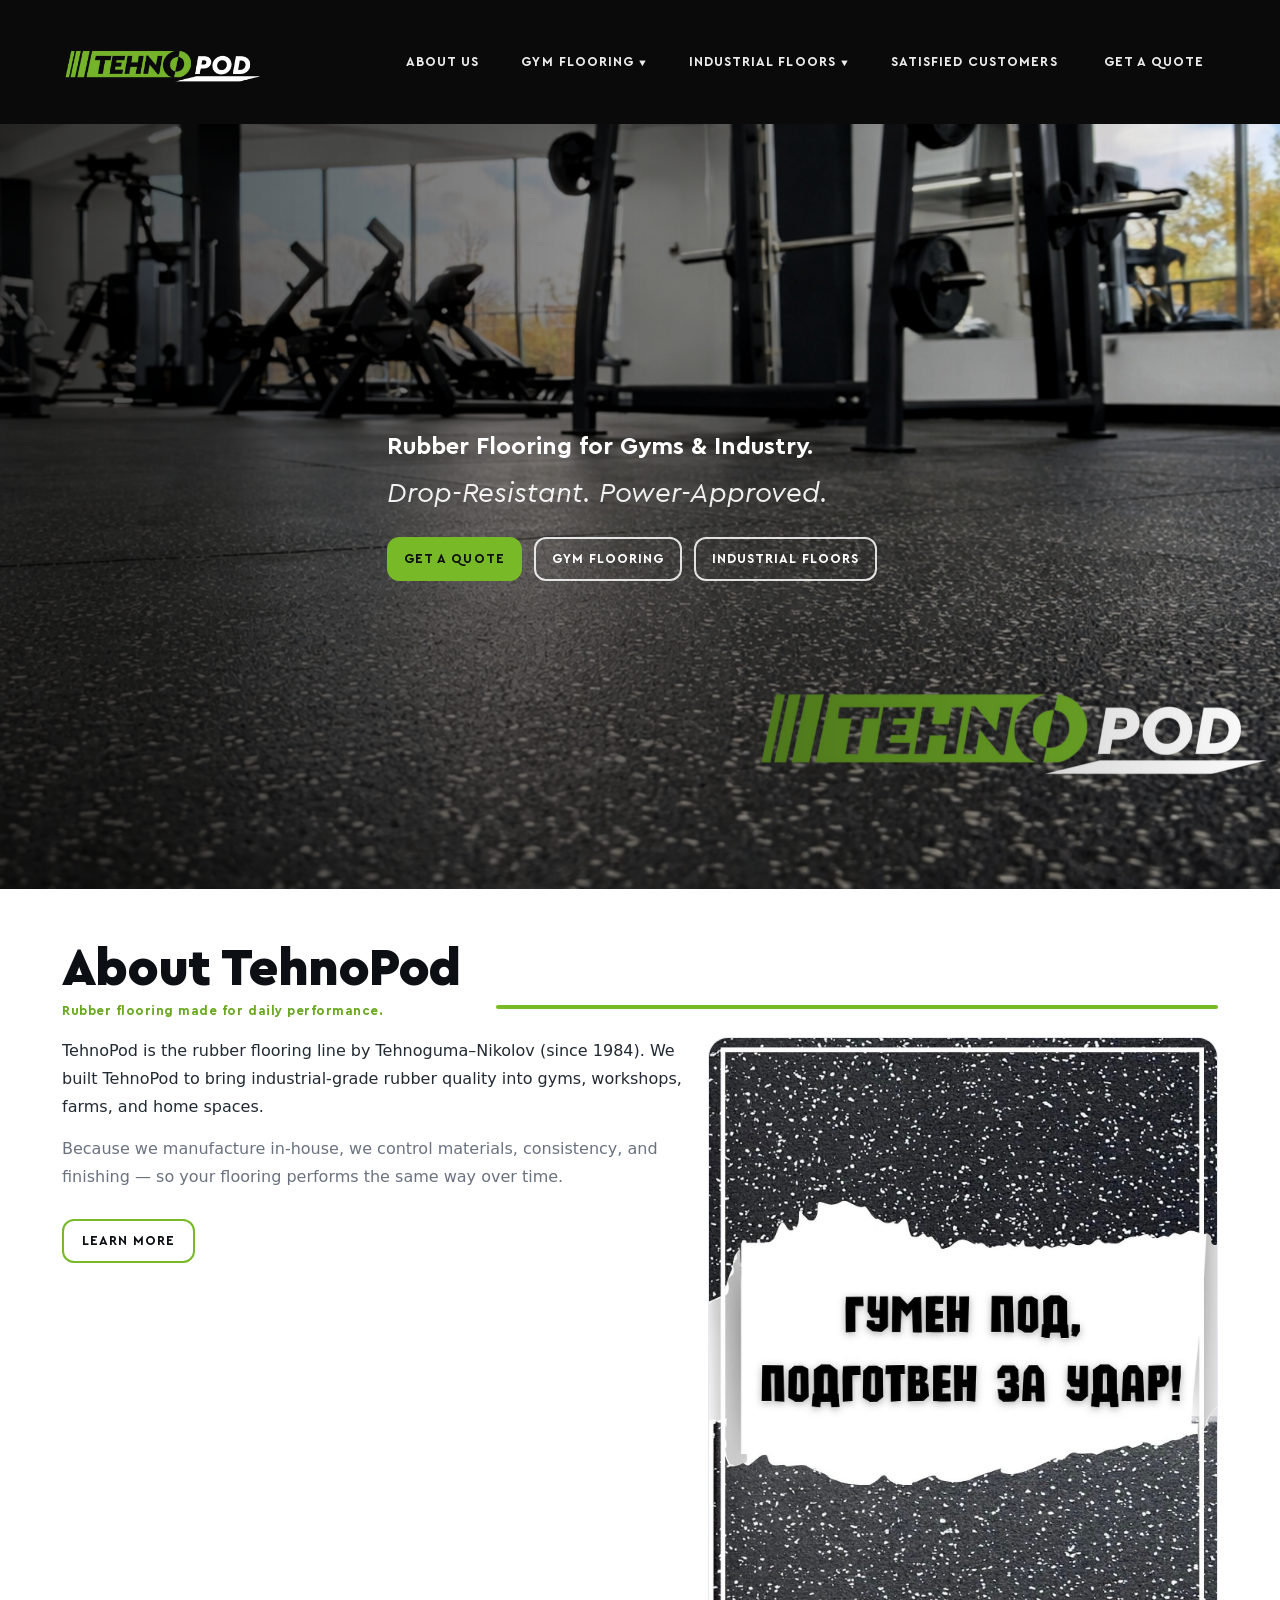
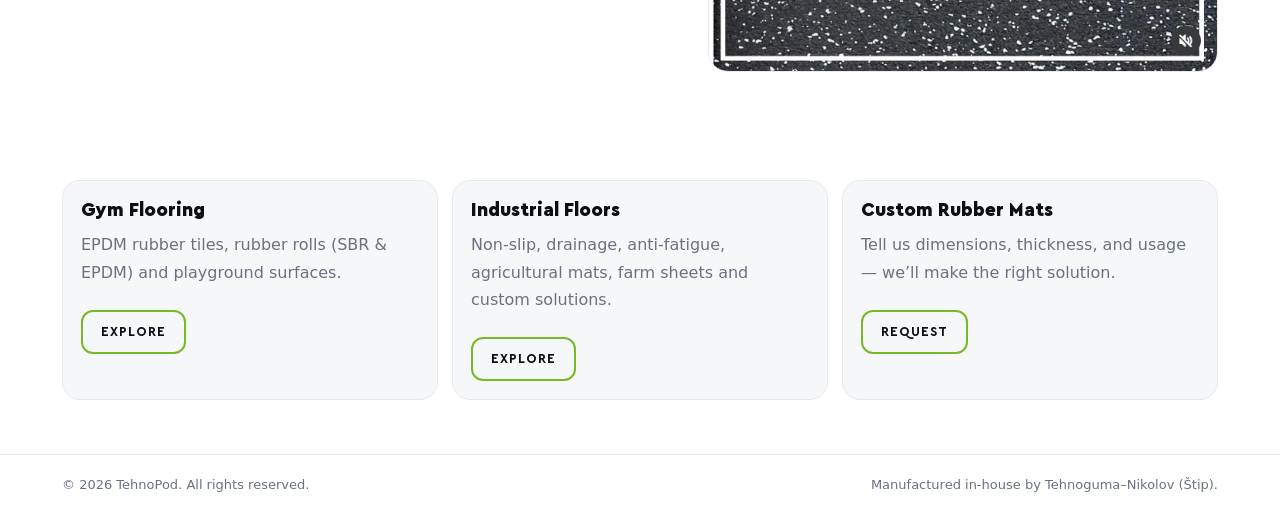
==== commit 3ca68539: "Update index.html" ====
--- a/index.html
+++ b/index.html
@@ -81,7 +81,7 @@
       <div class="container hero1-content">
         <!-- ✅ New hero text structure -->
         <h1 class="hero1-title">
-          <span class="hero1-brand g">TehnoPod</span>
+          <span class="hero1-brand g"></span>
           <span class="hero1-headline">
             <span class="g">Rubber</span> Flooring for Gyms &amp; Industry.
           </span>
--- a/assets/css/style.css
+++ b/assets/css/style.css
@@ -129,7 +129,7 @@
 }
 
 .logo{
-  height:72px;
+  height:96px;
   width:auto;
   display:block;
   object-fit:contain;
